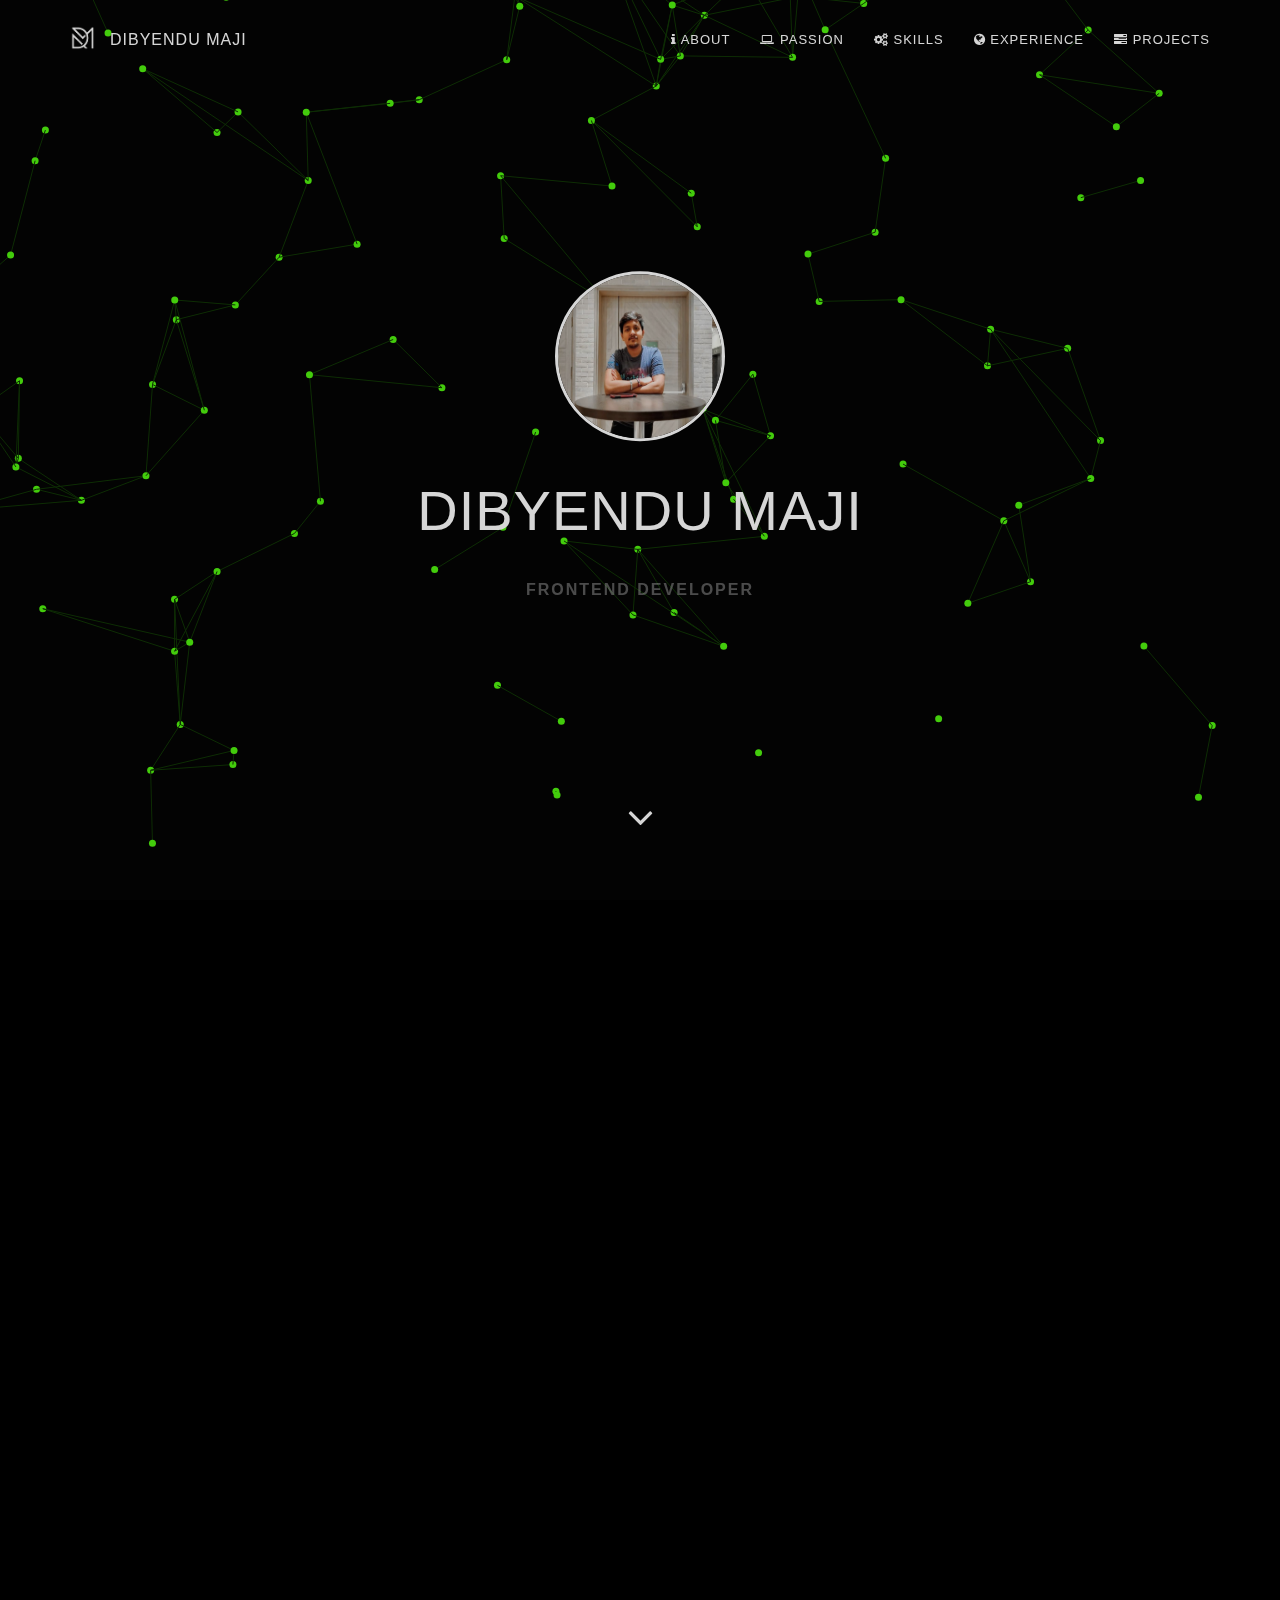
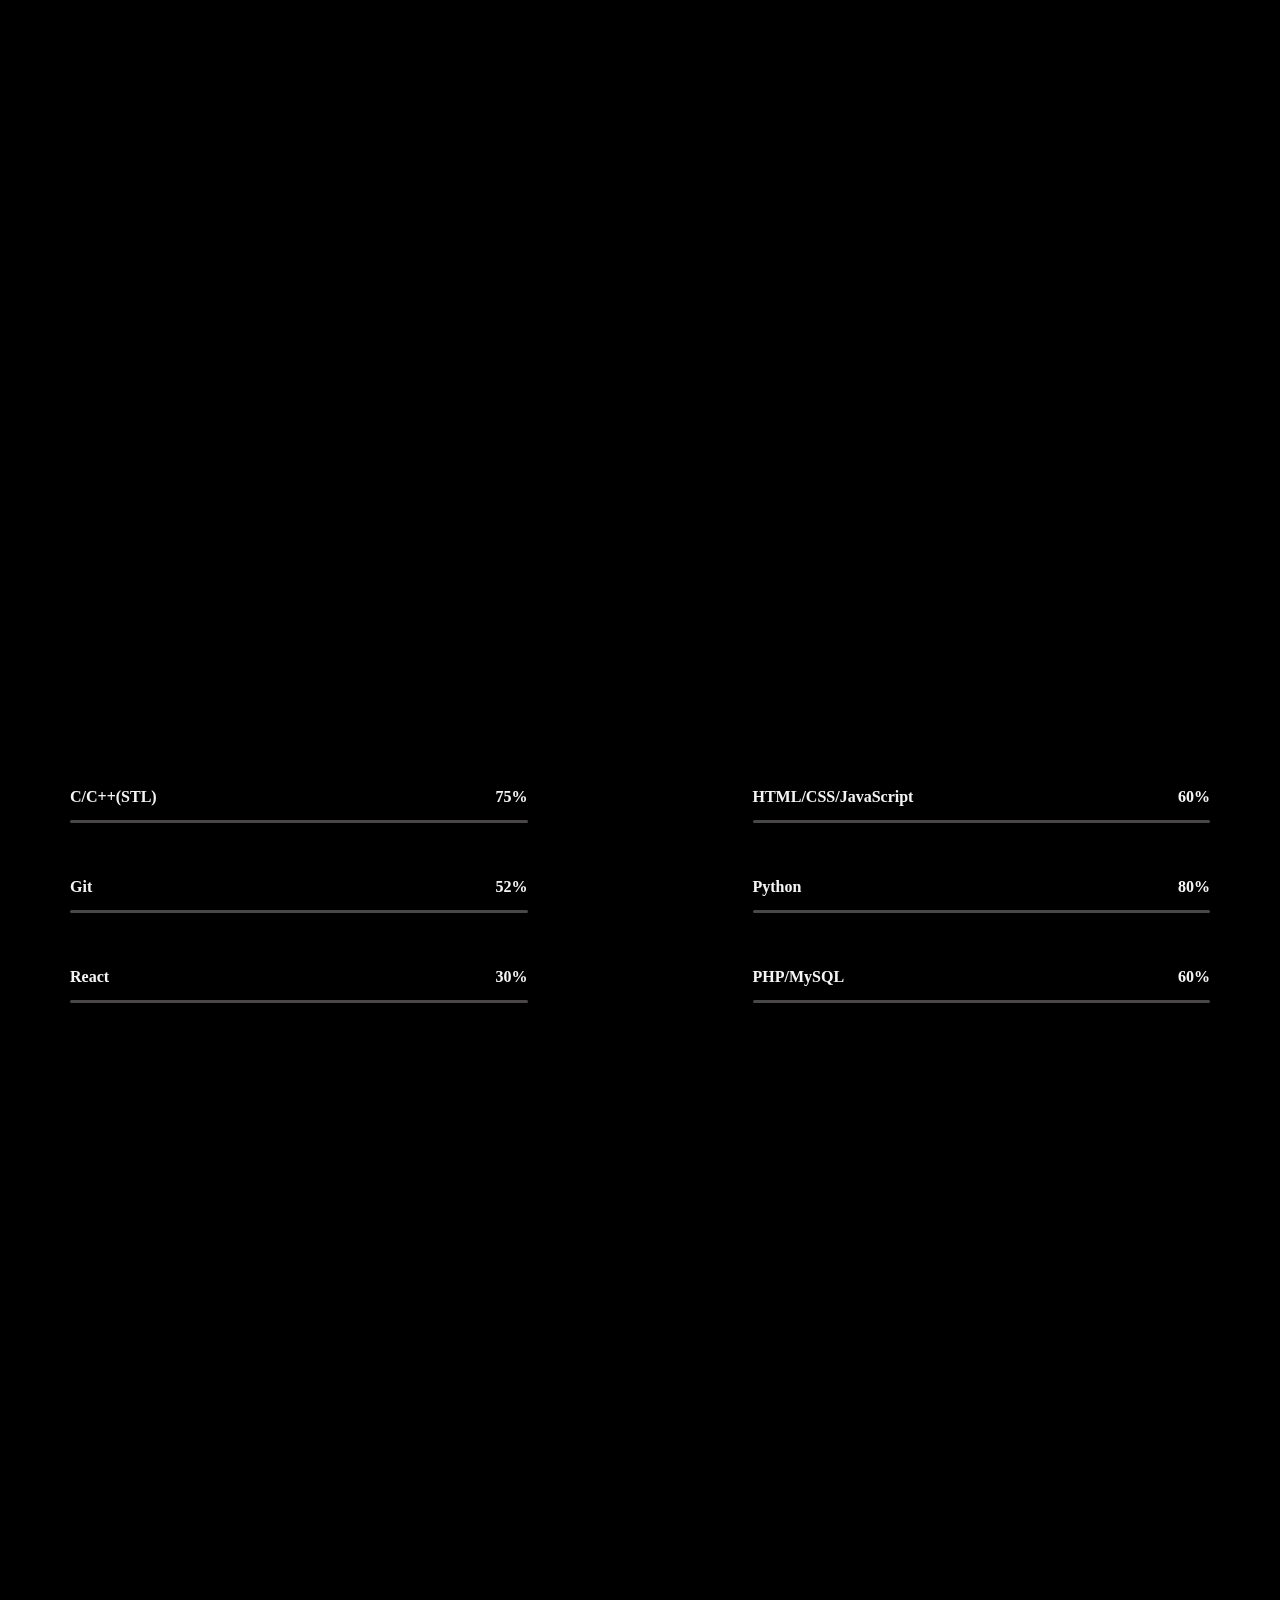
==== index.html @ 91e7cf4b "Update index.html" ====
<!DOCTYPE html>
<html lang="en">
<head>
	<title>Dibyendu MAji | Portfolio</title>
	<!-- Required meta tags -->
    <meta charset="utf-8">
    <meta name="viewport" content="width=device-width, initial-scale=1, shrink-to-fit=no">
    <meta http-equiv="X-UA-Compatible" content="IE=edge">
    <link rel="icon" href="assets/img/logo1.png" type="image/x-icon">

    <meta name="author" content="Dibyendu Maji" />
    <meta name="description" content="Dibyendu Maji-JGEC ECE Final year, India.">
	<meta name="keywords"
		content="Dibyendu Maji,dibyendu,dibyendu415,maji,Dibyendu,Maji,dibyendumaji,dibyendu_maji,jgec,ece,jalpaiguri,asansol,writer,programmer,github,open source,engineer,engineering">
	<meta property="og:description" content="Web developer, UX Enthusiast, and everything in between." />
    <meta property="og:image:type" content="image/png" />
    <meta property="og:title" content="Dibyendu Maji's Personal Website" />
    <meta property="og:type" content="website" />


   <!-- css plugin -->
    <link rel="stylesheet" type="text/css" href="assets/css/bootstrap.min.css">
    <!-- <link rel="stylesheet" type="text/css" href="assets/css/animate.css"> -->
    <!-- <link rel="stylesheet" type="text/css" href="assets/css/normalize.css"> -->
    <link rel="stylesheet" href="assets/css/font-awesome.min.css">
    <link rel="stylesheet" href="assets/css/aos.css">

    <!-- <link rel="stylesheet" type="text/css" href='https://fonts.googleapis.com/css?family=Roboto+Slab:400,700,300,100'> -->

	<!-- google fonts -->
	<!-- <link href="https://fonts.googleapis.com/css?family=Hind:600|Lato:300,400|Ubuntu" rel="stylesheet"> -->

	<!-- main stylesheet -->
	<link rel="stylesheet" type="text/css" href="assets/css/style.css">


</head>
<body id="page-top">

    <!-- // PRELOADER BEGIN -->
	<div id="preloader">
		<div id="status">
			<div class="loader-revolve center">
				<span></span>
			</div>
		</div>
	</div>
	<!-- // PRELOADER END -->

    <div id="content">

        <!-- Navigation -->
        <nav class="navbar navbar-custom navbar-fixed-top" role="navigation">
            <div class="container">
                <div class="navbar-header page-scroll">

                    <button type="button" class="navbar-toggle" data-toggle="collapse" data-target=".navbar-main-collapse">
                        <i class="fa fa-2x fa-bars"></i>
                    </button>

                    <a class="navbar-brand page-scroll" href="https://dibyendu415.github.io/">
                        <img src="assets/img/logo2.png" />Dibyendu Maji
                    </a>

                </div>
                <div class="collapse navbar-collapse navbar-main-collapse">
                    <ul class="nav navbar-nav navbar-right">
                        <li class="hidden">
                            <a class="page-scroll" href="#page-top"></a>
                        </li>
                        <li><a class="page-scroll" href="#about"><span class="fa fa-info"></span>  About</a></li>
                        <li><a class="page-scroll" href="#services"><span class="fa fa-laptop"></span>  Passion</a></li>
                        <li><a class="page-scroll" href="#skills"><span class="fa fa-cogs"></span>  Skills</a></li>
                        <li><a class="page-scroll" href="#work"><span class="fa fa-globe"></span>  Experience</a></li>
                        <li><a class="page-scroll" href="#portfolio"><span class="fa fa-tasks"></span>  Projects</a></li>
                        <!-- <li><a class="page-scroll" href="#contact"><span class="fa fa-phone"></span>  Contact</a></li> -->
                    </ul>
                </div>
            </div>
        </nav>

        <!-- Section: Introduction -->
        <section id="intro" class="intro text-center">
            <div class="overlay">
                <div class="container">
				<div class="row">
					<div class="home-text">
						<div class="profile-pic" data-aos="fade-zoom-in" data-aos-easing="ease-in-back" data-aos-delay="300"
						 data-aos-offset="0">
							<img src="assets/img/me.jpg" />
						</div>

						<div data-aos="fade-zoom-in" data-aos-easing="ease-in-back" data-aos-delay="300" data-aos-offset="0">
							<h1>Dibyendu Maji</h1>
							<h3 id="text-rotator">
								<div>Frontend Developer</div>
								<div>Backend Developer</div>
								<div>Programmer</div>
								<div>Writer</div>
							</h3>
						</div>
					</div>
					<a class="page-scroll" href="#about"><i class="fa fa-angle-down arrow"></i></a>
				</div>
			</div>
        </section>
        <!-- introduction ends here -->

        <section id="about">
        	<div class="container">
        		<div class="row">
        			<div class="description col-md-6 col-sm-4 col-xs-12" data-aos="fade-right">
        				<h2>A LITTLE BIT ABOUT ME</h2>
        				<p> Hey! My name is Dibyendu and I'm a Full Stack web developer with a passion for front end development, design and back end development. I'm currently a final year student at
        					<a href="https://www.jgec.ac.in/" target="_blank"><strong>Jalpaiguri Government Engineering College, West Bengal</strong></a> pursuing a degree in <strong>Electronics and Communication</strong>. I am an enthusiastic learner and believe in working hard and enjoying life too.
        					<br>
        					<br> I also love photography, a hobby I'm taking along since the good old film cameras. Oh, and rice with milk; I have a passion for rice with milk!
        				</p>

        				<ul class="social-icons" data-aos="fade-zoom-in" data-aos-delay="1000">
        					<li><a href="https://www.facebook.com/dibyendu.maji.336" target="_blank"><i class="fa fa-facebook"></i></a></li>
        					<li><a href="https://www.instagram.com/dibyendu415/" target="_blank"><i class="fa fa-instagram"></i></a></li>
        					<li><a href="https://github.com/dibyendu415" target="_blank"><i class="fa fa-github"></i></a></li>
        					<li><a href="https://www.linkedin.com/in/dibyendu-maji-3134b4149/" target="_blank"><i class="fa fa-linkedin"></i></a></li>
        					<li><a href="mailto:dibyendumaji415@gmail.com" target="_blank"><i class="fa fa-envelope"></i></a></li>
        				</ul>

        				<p data-aos="fade-up" data-aos-delay="1500">

        					<a href="https://drive.google.com/file/d/1eesx2EF-HG-QJompXvPW_jAypEzFwBfI/view?usp=sharing" target="_blank" class="btn btn-dark with-arrow smoth-scroll"> My Resume

        						<i class="fa fa-eye"></i>
        					</a>

        					<a href="https://www.linkedin.com/in/dibyendu-maji-3134b4149/" target="_blank" class="btn btn-dark with-arrow smoth-scroll"> LinkedIn
        						<!-- <i class="fa fa-download"></i> -->
        						<i class="fa fa-linkedin"></i>
        					</a>
        					<a href="https://github.com/dibyendu415" target="_blank" class="btn btn-dark with-arrow smoth-scroll"> GitHub
        						<!-- <i class="fa fa-download"></i> -->
        						<i class="fa fa-github"></i>
        					</a>
        					<br>
        					<a href="https://codeforces.com/profile/dibyendu415" target="_blank" class="btn btn-dark with-arrow smoth-scroll"> Codeforces
        						<!-- <i class="fa fa-download"></i> -->
        						<i class="fa fa-check"></i>
        					</a>
        					<a href="https://www.codechef.com/users/dibyendu415" target="_blank" class="btn btn-dark with-arrow smoth-scroll"> CodeChef
        						<!-- <i class="fa fa-download"></i> -->
        						<i class="fa fa-check"></i>
        					</a>

        					<a href="https://www.hackerrank.com/dibyendumaji415" target="_blank" class="btn btn-dark with-arrow smoth-scroll"> HackerRank

        						<i class="fa fa-check"></i>
        					</a>
        				</p>

        			</div>

        			<div class="facts col-md-5 col-sm-5 col-xs-12" data-aos="fade-left" data-aos-delay="500">
        				<div class="row">

        					<div class="col-md-6 col-sm-6 col-xs-6">
        						<div class="count-item">
        							<div class="numscroller" data-slno='1' data-min='0' data-max='25000' data-delay='50' data-increment="50">25000</div>
        							<div class="count-name-intro">Lines of Code</div>
        						</div>
        					</div>

        					<div class="col-md-6 col-sm-6 col-xs-6">
        						<div class="count-item">
        							<div class="numscroller" data-slno='1' data-min='0' data-max='50' data-delay='10' data-increment="2">50</div>
        							<div class="count-name-intro">Cups of coffee</div>
        						</div>
        					</div>

        					<div class="col-md-6 col-sm-6 col-xs-6">
        						<div class="count-item">
        							<div class="numscroller" data-slno='1' data-min='0' data-max='7' data-delay='5' data-increment="1">7</div>
        							<div class="count-name-intro">Hackathons</div>
        						</div>
        					</div>

        					<div class="col-md-6 col-sm-6 col-xs-6">
        						<div class="count-item">
        							<div class="numscroller" data-slno='1' data-min='0' data-max='800' data-delay='50' data-increment="10">800</div>
        							<div class="count-name-intro">Quotes</div>
        						</div>
        					</div>

        					<div class="col-md-6 col-sm-6 col-xs-6">
        						<div class="count-item">
        							<div class="numscroller" data-slno='1' data-min='0' data-max='40' data-delay='20' data-increment="5">40</div>
        							<div class="count-name-intro">Repositories</div>
        						</div>
        					</div>

        					<div class="col-md-6 col-sm-6 col-xs-6">
        						<div class="count-item">
        							<div class="numscroller" data-slno='1' data-min='0' data-max='100' data-delay='1' data-increment="1">100</div>
        							<div class="count-name-intro">Sense of Humour</div>
        						</div>
        					</div>

        				</div>
        			</div>
        		</div>
        	</div>
        </section>
		<!-- // ABOUT END -->


		<!-- Section: Services (Passions) -->
        <section id="services" class="text-center">
            <div class="container">
                <div class="row">
                    <div class="col-md-12" data-aos="fade-zoom-in">
                        <h2><strong><em> What I Do </em></strong></h2>
                        <div class="spacer-10"></div>
                        <div class="col-md-4" data-aos="fade-right" data-aos-delay="500">
                            <div class="icon"><i class="fa fa-laptop"></i></div>
                            <h3>Competetive Coding</h3>
                            <p>Programming enthusiast and active participant in online coding contest and Hackathons on various platforms like Codechef, HackerEarth, Codeforces.I really enjoy solving problems as well as making things pretty and easy to use.
                            </p>
                        </div>
                        <div class="col-md-4" data-aos="fade-zoom-in" data-aos-delay="1000">
                            <div class="icon"><i class="fa fa-code"></i></div>
                            <h3>Development</h3>
                            <p>With a strong foundation in computer science, I'm passionate about web design and development, and interested in web development. I hope to write clean, readable code that can be used by others and leveraged to create beautiful software.</p>
                        </div>
                        <div class="col-md-4" data-aos="fade-left" data-aos-delay="500">
                            <div class="icon"><i class="fa fa-book"></i></div>
                            <h3>Study</h3>
                            <p> I am currently pursuing my 
						<em>B.Tech in Electronics and Communication</em> as a Senior Student in <strong>Jalpaiguri Government Enginnering College</strong>.
						 My primary interests these days lie in exploring and learning new technical stuffs.</p>
                        </div>
                    </div>
                </div>
            </div>
        </section>


        <!-- // SKILLS BEGIN -->
		<section id="skills">
			<div class="container">
				<div class="row">
					<div class="col-md-12 text-center" data-aos="fade-up">
						<h2>Skills</h2>
						<p>I've been doing web development for about 1.5 year now, and I'm always eager to learn more in this fast paced industry.</p>
					</div>

					<div class="col-md-5 col-sm-6 col-xs-12">
						<div class="progress-box">
							<p>C/C++(STL)
								<span class="color-heading pull-right">75%</span>
							</p>
							<div class="progress">
								<div class="progress-bar bg-color-base" role="progressbar" data-width="75"></div>
							</div>
						</div>
					</div>

					<div class="col-md-5 col-sm-6 col-xs-12 skills-right">
						<div class="progress-box">
							<p>HTML/CSS/JavaScript
								<span class="color-heading pull-right">60%</span>
							</p>
							<div class="progress">
								<div class="progress-bar bg-color-base" role="progressbar" data-width="60"></div>
							</div>
						</div>
					</div>

					<div class="col-md-5 col-sm-6 col-xs-12">
						<div class="progress-box">
							<p>Git
								<span class="color-heading pull-right">52%</span>
							</p>
							<div class="progress">
								<div class="progress-bar bg-color-base" role="progressbar" data-width="52"></div>
							</div>
						</div>
					</div>

					<div class="col-md-5 col-sm-6 col-xs-12 skills-right">
						<div class="progress-box">
							<p>Python
								<span class="color-heading pull-right">80%</span>
							</p>
							<div class="progress">
								<div class="progress-bar bg-color-base" role="progressbar" data-width="80"></div>
							</div>
						</div>
					</div>

					<div class="col-md-5 col-sm-6 col-xs-12">
						<div class="progress-box">
							<p>React
								<span class="color-heading pull-right">30%</span>
							</p>
							<div class="progress">
								<div class="progress-bar bg-color-base" role="progressbar" data-width="30"></div>
							</div>
						</div>
					</div>

					<div class="col-md-5 col-sm-6 col-xs-12 skills-right">
						<div class="progress-box">
							<p>PHP/MySQL
								<span class="color-heading pull-right">60%</span>
							</p>
							<div class="progress">
								<div class="progress-bar bg-color-base" role="progressbar" data-width="60"></div>
							</div>
						</div>
					</div>
					 

				</div>
			</div>
		</section>
		<!-- // SKILLS END -->

		<!-- Section: Resume -->
        <section id="resume">
            <div class="text-center">
                <div class="overlay">
                    <div class="container">
                        <div class="row">
                            <div class="col-md-12" data-aos="fade-right">
                                <h2><em> Check out my résumé!</em></h2>
                                <div id="resume-button" data-aos="fade-left" data-aos-delay="1000">
                                    <a class="resume-btn" href="https://github.com/dibyendu415/dibyendu415/raw/master/Dibyendu_Maji_Resume%202.pdf" target="_blank">Grab A Copy</a>
                                </div>
                            </div>
                        </div>
                        <!-- row -->
                    </div>
                    <!-- container -->
                </div>
            </div>
        </section>
        <!-- /Section: Resume -->


        <!--Section : Experience-->  
        <section id="work">
        	<div class="container">

        		<div class="col-lg-12 text-center" data-aos="fade-up">
        			<h2 class="section-heading"><strong><em> MY EXPERIENCE</em></strong>
        			</h2>
        		</div>

        		<div class="timeline" data-aos="fade-zoom-in" data-aos-delay="500">
        			<ul>
        				<li>
        					<div class="content" data-aos="fade-right" data-aos-delay="1000">
        						<h3>Patron Accounting LLP/ <i> - WEB Developer and UI/UX Intern</i></h3>
        						<h5><em>MAY 2020-JUNE 2020</em></h5>
        						<p>My Work is:<br>
        							● Design the UI for the website<br>
        							● Develop the whole Backend from scratch<br>
        							● Maintaining and developing the previous Website<br> 
        						</p>
        					</div>
        					<div class="time" data-aos="fade-left" data-aos-delay="1000">
        						<h4>MAY 2020</h4>
        					</div>
        				</li>

        				<li>
        					<div class="content" data-aos="fade-left" data-aos-delay="1200">
        						<h3>PVR metals and Minerals/ <i>- Web Developer Intern</i></h3>
        						<h5><em>APRIL 2020-MAY 2020</em></h5>
        						<p> In this internship I worked with the team and developed the website from scratch</p>
        					</div>
        					<div class="time" data-aos="fade-right" data-aos-delay="1200">
        						<h4>APRIL 2020</h4>
        					</div>
        				</li>

        				<li>
        					<div class="content" data-aos="fade-right" data-aos-delay="1400">
        						<h3>Space and Aeronautics Activity Center/ <i>- Web Developer</i></h3>
        						<h5><em>JANUARY 2020-MARCH 2020</em></h5>
        						<p>Worked on the frontend, redesigned the UI. Used HTML, CSS, Bootstrap and JavaScript for most of the work.<br> 
        						</p>
        					</div>
        					<div class="time" data-aos="fade-left" data-aos-delay="1400">
        						<h4>January 2020</h4>
        					</div>
        				</li>

        				<!-- <li>
        					<div class="content">
        						<h3>BYMOND/ <i>- Frontend Developer</i></h3>
        						<h5><em>October 2019-November 2019</em></h5>
        						<p> developed a website from scratch</p>
        					</div>
        					<div class="time">
        						<h4>October 2019</h4>
        					</div>
        				</li> -->

        				<div style="clear:both;"></div>
        			</ul>
        		</div>
        	</div>
        </section>
         <!--/Section : Experience-->

         <!-- // PORTFOLIO BEGIN ------------------------------------------>
         <section id="portfolio">
         	<div class="container">
         		<div class="row">
         			<div data-aos="fade-up">

         				<div class="col-md-12 text-center" data-aos="fade-up">
         					<h2>Selected Projects
         					</h2>
         				</div>

         				<div class="col-md-12 col-sm-12" data-aos="fade-up" data-aos-delay="1000">

         					<div class="filter-btn col-md-12 text-center">
         						<div class="filter active" data-filter="all">All</div>
         						<div class="filter" data-filter=".website">WEB</div>
         						<div class="filter" data-filter=".photography">PHP</div>
         						<div class="filter" data-filter=".design">React</div>
         						<div class="filter lst-cld" data-filter=".django">Django</div>
         					</div>

         					<div id="port-image" class="container">
         						<div class="row">

         							<div class="website grid mix col-md-4 col-sm-6 col-xs-12">
         								<a href="https://jgec-winter-of-code.github.io/" target="_blank">
         									<figure class="port-desc">
         										<img src="assets/img/portfolio/jwoc.PNG" class="img-responsive" alt="JWoC">
         										<figcaption>
         											<h4>JWoC</h4>
         										</figcaption>
         									</figure>
         								</a>
         							</div>

         							<div class="django grid mix col-md-4 col-sm-6 col-xs-12">
         								<a href="https://github.com/dibyendu415/Nursery-Store-Django" target="_blank">
         									<figure class="port-desc">
         										<img src="assets/img/portfolio/nursery.png" class="img-responsive" alt="Nursery">
         										<figcaption>
         											<h4>Nursery Ecommerce Store</h4>
         										</figcaption>
         									</figure>
         								</a>
         							</div>

         							<div class="design grid mix col-md-4 col-sm-6 col-xs-12">
         								<a href="https://dibyendu415.github.io/NoteApp" target="_blank" >
         									<figure class="port-desc">
         										<img src="assets/img/portfolio/note.jpg" class="img-responsive" alt="Work 2">
         										<figcaption>
         											<!-- <h4>Project Two</h4> -->
         											<h4>NOTE APP</h4>
         										</figcaption>
         									</figure>
         								</a>
         							</div>

         							<div class="photography grid mix col-md-4 col-sm-6 col-xs-12">
         								<a href="https://github.com/dibyendu415/iBlogs/tree/master/Blogs" target="_blank" >
         									<figure class="port-desc">
         										<img src="assets/img/portfolio/BLOG.png" class="img-responsive" alt="Work 2">
         										<figcaption>
         											<!-- <h4>Project Three</h4> -->
         											<h4>Blog Website</h4>
         										</figcaption>
         									</figure>
         								</a>
         							</div>

         							<div class="photography grid mix col-md-4 col-sm-6 col-xs-12">
         								<a href="https://github.com/dibyendu415/Forum-PHP" target="_blank" >
         									<figure class="port-desc">
         										<img src="assets/img/portfolio/Forum.png" class="img-responsive" alt="Work 2">
         										<figcaption>
         											<!-- <h4>Project Four</h4> -->
         											<h4>Forum Website</h4>
         										</figcaption>
         									</figure>
         								</a>
         							</div>

         							<div class="website grid mix col-md-4 col-sm-6 col-xs-12">
         								<a href="http://saacjgec.com/" target="_blank">
         									<figure class="port-desc">
         										<img src="assets/img/portfolio/saac.PNG" class="img-responsive" alt="SAAC">
         										<figcaption>
         											<h4>SAAC</h4>
         										</figcaption>
         									</figure>
         								</a>
         							</div>

         							<div class="design grid mix col-md-4 col-sm-6 col-xs-12">
         								<a href="https://dibyendu415.github.io/Todo-App-React/" target="_blank" >
         									<figure class="port-desc">
         										<img src="assets/img/portfolio/todo.jpg" class="img-responsive" alt="Work 2">
         										<figcaption>
         											<!-- <h4>Project Four</h4> -->
         											<h4>TODO App</h4>
         										</figcaption>
         									</figure>
         								</a>
         							</div> 


         						</div>
         					</div>

         				</div>

         			</div>
         		</div>
         	</div>
         </section>

         <!-- // PORTFOLIO END -->

	</div> 


    <!-- // FOOTER BEGIN -->
    <footer id="footer">
    	<div class="container">
    		<div class="col-md-12 text-center" data-aos="fade-up">

    			<h3> WANT MORE OF ME?</h3>
    			<ul class="social-icons-footer" data-aos="fade-down" data-aos-delay="500">
    				<li><a href="https://www.facebook.com/dibyendu.maji.336" target="_blank"><i class="fa fa-facebook"></i></a></li>

    				<li><a href="https://www.instagram.com/dibyendu415/" target="_blank"><i class="fa fa-instagram"></i></a></li>
    				<li><a href="https://github.com/dibyendu415" target="_blank"><i class="fa fa-github"></i></a></li>
    				<li><a href="https://www.linkedin.com/in/dibyendu-maji-3134b4149/" target="_blank"><i class="fa fa-linkedin"></i></a></li>
    				<li><a href="mailto:dibyendumaji415@gmail.com" target="_blank"><i class="fa fa-envelope"></i></a></li>
    			</ul>
    			<div class="page-scroll">
    				<a id="to-top" class="page-scroll" href="#page-top">
    					<img id="rocket" src="img/rocket12.png" />
    				</a>
    				<p id="to-top-copy">Beam me up, Scotty!</p>
    			</div>
    			<p>   ❤ by Dibyendu © 2020</p>
    		</div>
    	</div>
    </footer>
	<!-- // FOOTER END -->

<script src="assets/js/jquery.js"></script>
<script src="assets/js/bootstrap.min.js"></script>
<!-- jQuery -->


<script src="assets/js/text-rotate.js"></script>
<script src="assets/js/numscroller.js"></script>
<script src="assets/js/jquery.appear.js"></script>
<script src="assets/js/progress-bar.min.js"></script>
<script src="assets/js/jquery.mixitup.js"></script>
<script src="assets/js/aos.js"></script>
<script src="assets/js/daisy.js"></script>


<script src="assets/js/jquery.easing.1.3.js"></script>
<!-- <script src="assets/js/jquery.scrollTo.min.js"></script> -->
<!-- main js -->
<script src="assets/js/main.js"></script>
<script src="assets/js/custom.js"></script>
<!-- <script src="assets/js/modernizr.js"></script> -->
<script type="text/javascript">
	// As A JavaScript Plugin
        document.addEventListener('DOMContentLoaded', function () {
          daisyjs(document.getElementById('intro'), {
            // options here
            dotColor:'#4ef30c',
            lineColor:'#0d3300'
          });
        }, false);
</script>

</body>
</html>
---- assets/css/style.css ----
* {
    -webkit-box-sizing: border-box;
    -moz-box-sizing: border-box;
    box-sizing: border-box;

}

html {
    width: 100%;
    height: 100%;
    margin: 0px auto;
    padding: 0
}
body {
    width: 100%;
    height: 100%;
    color: #fff;
    background-color: #000;
    margin: 0px auto;
    position: relative;
    font-smoothing: antialiased;
    -moz-font-smoothing: antialiased;
    -webkit-font-smoothing: antialiased;
    -webkit-font-smoothing: subpixel-antialiased;
    font-weight: normal;
}
section{
    background-color: #000;
}
h1,
h2 {
    font-family: 'Hind', sans-serif;
    margin: 0;
    padding: 0;
    font-family: 'Lato', sans-serif;
    /*line-height: 26px;*/
}

h3,
h4,
h5,
h6,
p,
a {
    font-family: 'Lato', sans-serif;
    margin: 0;
    padding: 0;
}

h2 {
    font-size: 2.7em;
    margin-bottom: 20px;
    color: #faf9f9;
}

h4 {
    font-weight: 600;
    margin-bottom: 15px;
    /*color: #131313;*/
}

p {
    color: #f4f4f5;
    font-size: 16px;
}

.btn {
    padding: 8px 25px;
    text-transform: capitalize;
    -webkit-border-radius: 5px;
    -moz-border-radius: 5px;
    -ms-border-radius: 5px;
    border-radius: 5px;
    margin-right: 4px;
    margin-bottom: 4px;
    -webkit-transition: 0.5s;
    -o-transition: 0.5s;
    transition: 0.5s;
    font-size: 16px;
}

.btn:hover,
.btn:active,
.btn:focus {
    box-shadow: none !important;
    outline: none !important;
}

.btn-lg {
    padding: 20px 50px;
    font-size: 18px;
}

.btn-light {
    background: #48b14d;
    color: #fff;
    border: none;
}

.btn-light:hover,
.btn-light:focus,
.btn-light:active {
    background: #616161 !important;
    color: #fff;
    visibility: visible;
    opacity: 1;
}

.btn-dark {
    background: #2d3436;
    color: #fff;
    border: none;
    /*border-radius: 50%;*/
}

.btn-dark:hover,
.btn-dark:focus,
.btn-dark:active {
    background: #27ae60 !important;
    visibility: visible;
    color: #fff;
}

/*kuljeet*/
h1,
h2,
h3,
h4,
h5,
h6 {
    text-transform: uppercase;
    margin: 0 0 30px;
    font-family: "Lato", sans-serif;
    font-weight: 300;
    letter-spacing: 1px;
}

@media screen and (max-width: 500px) {
    h1,
    h2,
    h3,
    h4,
    h5,
    h6 {
        font-weight: 400;
    }
}

h3 {
    font-size: 16px;
    font-weight: 700;
}

p {
    margin: 0 0 25px;
    font-size: 16px;
    line-height: 1.7;
    font-family: 'Roboto Slab', serif;
    font-weight: 300;
}

a {
    color: #4ef30c;
    -webkit-transition: all .2s ease-in-out;
    -moz-transition: all .2s ease-in-out;
    transition: all .2s ease-in-out;
}

a:hover,
a:focus,
a:active,
a.active {
    color: #1cd125;
    text-decoration: none;
}



/* 03. PRELOADER
=================================================*/

#preloader {
    position: fixed;
    background: #131313;
    top: 0;
    left: 0;
    right: 0;
    bottom: 0;
    -webkit-background-size: cover;
    -moz-background-size: cover;
    -o-background-size: cover;
    background-size: cover;
    height: 100%;
    z-index: 10000;
}

#status {
    position: absolute;
    left: 0;
    top: 0;
    right: 0;
    bottom: 0;
    display: flex;
    justify-content: center;
    align-items: center;
    transition: opacity .5s ease-in-out;
}

.loader-revolve {
    height: 32px;
    width: 32px;
}

.loader-revolve::after {
    position: absolute;
    display: block;
    background: #fff;
    content: "";
    top: 0;
    left: 0;
    bottom: 0;
    right: 0;
    margin: auto;
    width: 12px;
    height: 12px;
    top: 0;
    left: 0;
    bottom: 0;
    right: 0;
    margin: auto;
    border-radius: 50%;
    -webkit-animation: loader-revolve-1 2s cubic-bezier(0.770, 0.000, 0.175, 1.000) infinite;
    animation: loader-revolve-1 2s cubic-bezier(0.770, 0.000, 0.175, 1.000) infinite;
}

@-webkit-keyframes loader-revolve-1 {
    0% {
        -webkit-transform: scale(0);
        opacity: 0;
    }

    50% {
        -webkit-transform: scale(1);
        opacity: 1;
    }

    100% {
        -webkit-transform: scale(0);
        opacity: 0;
    }
}

@keyframes loader-revolve-1 {
    0% {
        transform: scale(0);
        opacity: 0;
    }

    50% {
        transform: scale(1);
        opacity: 1;
    }

    100% {
        transform: scale(0);
        opacity: 0;
    }
}

.loader-revolve span {
    display: block;
    position: absolute;
    top: 0;
    left: 0;
    bottom: 0;
    right: 0;
    margin: auto;
    height: 32px;
    width: 32px;
    -webkit-animation: loader-revolve-2 2s cubic-bezier(0.770, 0.000, 0.175, 1.000) infinite;
    animation: loader-revolve-2 2s cubic-bezier(0.770, 0.000, 0.175, 1.000) infinite;
}

@-webkit-keyframes loader-revolve-2 {
    0% {
        -webkit-transform: rotate(0deg);
    }

    50% {
        -webkit-transform: rotate(180deg);
    }

    100% {
        -webkit-transform: rotate(360deg);
    }
}

@keyframes loader-revolve-2 {
    0% {
        transform: rotate(0deg);
    }

    50% {
        transform: rotate(180deg);
    }

    100% {
        transform: rotate(360deg);
    }
}

.loader-revolve span::before,
.loader-revolve span::after {
    content: "";
    display: block;
    position: absolute;
    top: 0;
    left: 0;
    bottom: 0;
    right: 0;
    margin: auto;
    height: 12px;
    width: 12px;
    background: #fff;
    border-radius: 50%;
    -webkit-animation: loader-revolve-3 2s cubic-bezier(0.770, 0.000, 0.175, 1.000) infinite;
    animation: loader-revolve-3 2s cubic-bezier(0.770, 0.000, 0.175, 1.000) infinite;
}

@-webkit-keyframes loader-revolve-3 {
    0% {
        -webkit-transform: translate3d(0, 0, 0) scale(1);
    }

    50% {
        -webkit-transform: translate3d(-16px, 0, 0) scale(.5);
    }

    100% {
        -webkit-transform: translate3d(0, 0, 0) scale(1);
    }
}

@keyframes loader-revolve-3 {
    0% {
        transform: translate3d(0, 0, 0) scale(1);
    }

    50% {
        transform: translate3d(-16px, 0, 0) scale(.5);
    }

    100% {
        transform: translate3d(0, 0, 0) scale(1);
    }
}

.loader-revolve span::after {
    -webkit-animation: loader-revolve-4 2s cubic-bezier(0.770, 0.000, 0.175, 1.000) infinite;
    animation: loader-revolve-4 2s cubic-bezier(0.770, 0.000, 0.175, 1.000) infinite;
}

@-webkit-keyframes loader-revolve-4 {
    0% {
        -webkit-transform: translate3d(0, 0, 0) scale(1);
    }

    50% {
        -webkit-transform: translate3d(16px, 0, 0) scale(.5);
    }

    100% {
        -webkit-transform: translate3d(0, 0, 0) scale(1);
    }
}

@keyframes loader-revolve-4 {
    0% {
        transform: translate3d(0, 0, 0) scale(1);
    }

    50% {
        transform: translate3d(16px, 0, 0) scale(.5);
    }

    100% {
        transform: translate3d(0, 0, 0) scale(1);
    }
}



/* ======= NAV BAR ======= */

.light {
    font-weight: 300;
}

.nav > li {
    font-size: 13px;
}

.navbar {
    margin-bottom: 0;
    z-index: 999;
}

.navbar-custom {
    margin-bottom: 0;
    border-color: transparent;
    background-color: #000;
    font-family: "Lato", sans-serif;
    text-transform: uppercase;
}

.navbar-custom .navbar-brand {
    font-weight: 500;
}

.navbar-custom .navbar-brand:focus {
    outline: 0;
}

.navbar-custom .navbar-brand:hover {
    opacity: 0.8;
}

.navbar-custom .navbar-brand .navbar-toggle {
    padding: 4px 6px;
    font-size: 16px;
    color: #fff;
}

.navbar-custom .navbar-brand .navbar-toggle:focus,
.navbar-custom .navbar-brand .navbar-toggle:active {
    outline: 0;
}


/*Navbar Logo Image*/

.navbar-custom a img {
    width: 25px;
    display: inline;
    margin-top: -5px;
    margin-right: 15px;
}

.navbar-custom a {
    color: #FFF;
    font-weight: 400;
}

.navbar-custom a:hover {
    color: #ccc;
}

.navbar-custom .nav li a {
    -webkit-transition: background .2s ease-in-out;
    -moz-transition: background .2s ease-in-out;
    transition: background .2s ease-in-out;
    font-weight: 400;
    text-align: center;
    letter-spacing: 1px;
}

.navbar-custom .nav li a:hover {
    outline: 0;
    color: #ccc;
    background-color: transparent;
}

.navbar-custom .nav li a:focus,
.navbar-custom .nav li a:active {
    outline: 0;
    background-color: transparent;
}

.navbar-custom .nav li.active {
    outline: 0;
}

.navbar-custom .nav li.active a {
    background-color: rgba(255, 255, 255, .3);
}

.navbar-custom .nav li.active a:hover {
    color: #fff;
}


/* MIN-WIDTH: "If [device width] is GREATER than or equal to [992px], then do {...}"*/


/* MAX-WIDTH: "If [device width] is LESS than or equal to [992px], then do {...}"*/

@media only screen and (min-width: 768px) {
    .container {
        /*width: 95%;*/
    }
}

@media only screen and (max-width: 818px) {
    .nav > li > a {
        padding: 15px 10px;
    }
}

@media (min-width: 768px) {
    /*.container {
      width: 900px;
    }*/
    .navbar-custom {
        padding: 15px 0;
        border-bottom: 0;
        letter-spacing: 1px;
        background: 0 0;
        -webkit-transition: background .5s ease-in-out, padding .5s ease-in-out;
        -moz-transition: background .5s ease-in-out, padding .5s ease-in-out;
        transition: background .5s ease-in-out, padding .5s ease-in-out;
    }
    .navbar-custom.top-nav-collapse {
        padding: 0;
        background: #000;
    }
}

.fa-bars {
    color: #fff;
}

.navbar-brand.page-scroll {
    letter-spacing: 1px;
    font-size: 16px;
}

.navbar-shadow {
    -webkit-box-shadow: 0px 1px 1px #444;
    -moz-box-shadow: 0px 1px 1px #444;
    box-shadow: 0px 1px 1px #444;
    -webkit-transition: all ease .7s;
    -moz-transition: all ease .7s;
    transition: all ease .7s;
}

@media screen and (max-width: 480px) {
    .navbar-shadow {
        -webkit-box-shadow: none;
        -moz-box-shadow: none;
        box-shadow: none;
    }
}

/* ======= INTRODUCTION ======= */

#intro {
    /*background: url(../img/particle-background.gif);*/
    background-size: cover;
    background-position: center;
    background-attachment: fixed;
    background-repeat: no-repeat;
    background-color: #000;
    color: #fff !important;
    height: 100vh;
}

#intro .overlay {
    background: -moz-linear-gradient(top, rgba(0, 0, 0, 0.8) 0%, rgba(0, 0, 0, 0.73) 17%, rgba(0, 0, 0, 0.66) 35%, rgba(0, 0, 0, 0.55) 62%, rgba(0, 0, 0, 0.4) 100%);
    /* FF3.6+ */
    background: -webkit-gradient(linear, left top, left bottom, color-stop(0%, rgba(0, 0, 0, 0.8)), color-stop(17%, rgba(0, 0, 0, 0.73)), color-stop(35%, rgba(0, 0, 0, 0.66)), color-stop(62%, rgba(0, 0, 0, 0.55)), color-stop(100%, rgba(0, 0, 0, 0.4)));
    /* Chrome,Safari4+ */
    background: -webkit-linear-gradient(top, rgba(0, 0, 0, 0.8) 0%, rgba(0, 0, 0, 0.73) 17%, rgba(0, 0, 0, 0.66) 35%, rgba(0, 0, 0, 0.55) 62%, rgba(0, 0, 0, 0.4) 100%);
    /* Chrome10+,Safari5.1+ */
    background: -o-linear-gradient(top, rgba(0, 0, 0, 0.8) 0%, rgba(0, 0, 0, 0.73) 17%, rgba(0, 0, 0, 0.66) 35%, rgba(0, 0, 0, 0.55) 62%, rgba(0, 0, 0, 0.4) 100%);
    /* Opera 11.10+ */
    background: -ms-linear-gradient(top, rgba(0, 0, 0, 0.8) 0%, rgba(0, 0, 0, 0.73) 17%, rgba(0, 0, 0, 0.66) 35%, rgba(0, 0, 0, 0.55) 62%, rgba(0, 0, 0, 0.4) 100%);
    /* IE10+ */
    background: linear-gradient(to bottom, rgba(0, 0, 0, 0.8) 0%, rgba(0, 0, 0, 0.73) 17%, rgba(0, 0, 0, 0.66) 35%, rgba(0, 0, 0, 0.55) 62%, rgba(0, 0, 0, 0.4) 100%);
    /* W3C */
    filter: progid: DXImageTransform.Microsoft.gradient(startColorstr='#cc000000', endColorstr='#66000000', GradientType=0);
    /* IE6-9 */
    /*height: 750px;*/
    height: 100vh;
    background-attachment: fixed;
}

.home-text {
    position: absolute;
    text-align: center;
    top: 50%;
    left: 50%;
    transform: translate(-50%, -50%);
    width: 80%;
    z-index: 100;
}

.profile-pic img {
    width: 170px;
    height: 170px;
    border-radius: 50%;
    border: 3px solid #fff;
    margin: 0 auto;
}

.home-text h1 {
    color: #fff;
    font-size: 4em;
    line-height: 80px;
    margin-top: 30px;
}

.home-text h3 {
    color: rgba(255, 255, 255, 0.66);
    letter-spacing: 2px;
}

.arrow {
    color: #fff;
    font-size: 3em;
    white-space: nowrap;
    position: absolute;
    right: 0;
    bottom: 50px;
    left: 0;
    margin: auto;
    width: 40px;
    height: 40px;
    -webkit-transition: all 500ms ease-in-out;
    -moz-transition: all 750ms ease-in-out;
    -ms-transition: all 750ms ease-in-out;
    -o-transition: all 750ms ease-in-out;
    transition: all 750ms ease-in-out;
    z-index: 100;
}

.lift {
    bottom: 64px;
}

.display-table {
    display: table;
    width: 100%;
    height: 100%;
}

.display-table-cell {
    display: table-cell;
    vertical-align: middle;
}

@media only screen and (min-width:300px) and (max-width: 640px) {
.home-text {
        top: 45%;
    }

    .profile-pic img {
        padding: 0;
        margin: 0 auto;
        margin-bottom: 16px;
    }

    .home-text h1 {
        font-size: 2.2em;
        font-weight: 500;
        line-height: 60px;
    }

    .home-text h3 {
        font-size: 1.6em;
    }

    .arrow {
        font-size: 3em;
        bottom: 90px;
        margin: auto;
        width: 40px;
        height: 40px;
    }

    .lift {
        bottom: 104px;
    }
}



/* 06. ABOUT
=================================================*/

#about {
    padding: 90px 0 15px;
    background: #000;
}

#about h2 {
    margin-top: 0;
}

.description {
    max-width: 100%;
    width: 38em;
}

.description p {
    margin-bottom: 20px;
}

.social-icons {
    padding-left: 0px;
}

.social-icons li {
    display: inline-block;
    display: -moz-inline-stack;
    list-style: none;
    margin: 0;
    padding: 0;
}

.social-icons li a {
    color: #faf5f5;
    background: rgba(42, 41, 41, 0);
    display: inline-block;
    display: -moz-inline-stack;
    width: 50px;
    height: 50px;
    box-sizing: border-box;
    -webkit-transition: all ease-in-out 0.3s;
    transition: all ease-in-out 0.3s;
}

.social-icons li a:hover {
    color: #48b14d;
}

.social-icons li a i {
    font-size: 1.3em;
}

.facts {
    float: right;
    margin-top: 30px;
}

.count-item {
    margin-right: 0;
    margin-bottom: 20px;
}

.numscroller {
    color: #fff;
    font-size: 2em;
    font-weight: 600;
    margin-bottom: 15px;
    margin-top: 20px;
    font-family: 'Lato', sans-serif;
}

.count-name-intro {
    color: #f8f4f4;
    font-size: 1.3em;
    font-weight: 600;
    font-family: 'Lato', sans-serif;
}


/* ======= SERVICES ======= */

#services {
    padding-top: 100px;
    padding-bottom: 10px;
    background-color: #000;
}

#services h3 {
    font-weight: 400;
    color: #fff;
}

#services p {
    font-size: 15px;
    margin: 0px auto 40px auto;
    max-width: 80%;
    color: #fff;
    z-index: 9999;
}

#services a {
    font-weight: 500;
}

.icon {
    width: 175px;
    height: 175px;
    line-height: 175px;
    max-width: 100%;
    background: #0a192f;
    -webkit-border-radius: 50%;
    -moz-border-radius: 50%;
    -o-border-radius: 50%;
    border-radius: 50%;
    display:block;
    color: #FFF;
    font-size: 55px;
    text-align: center;
    vertical-align: middle;
    position: relative;
    margin: 0 auto 40px;
}

.icon:hover {
    -ms-transform: rotate(360deg);
    -webkit-transform: rotate(360deg);
    transform: rotate(360deg);
    -webkit-transition: all ease .7s;
    -moz-transition: all ease .7s;
    transition: all ease .7s;
}

@media screen and (max-width: 480px) {
    #services {
        padding: 60px 10px 10px 10px;
    }
    #services h3 {
        margin-bottom: 20px;
    }
    #services p {
        font-size: 14px;
        max-width: 100%;
    }
}



/* 07. SKILLS
=================================================*/

#skills {
    padding: 95px 0 50px;
    background: #000;
}

#skills h2 {
    margin-bottom: 50px;
}

.skills-right {
    float: right;
}

.progress-box {
    margin-bottom: 50px;
}

.progress-box p {
    font-weight: 600;
    margin-bottom: 10px;
}

.progress {
    background-color: rgba(236, 230, 230, 0.31);
    height: 20px;
    border-radius: 4px;
    overflow: hidden;
    -webkit-box-shadow: inset 0 1px 2px rgba(0, 0, 0, .1);
    box-shadow: inset 0 1px 2px rgba(0, 0, 0, .1);
}

.progress-box .progress {
    box-shadow: none;
    height: 3px;
}

.progress-box .progress-bar {
    transition-duration: 2000ms;
    transition-property: all;
    transition-timing-function: cubic-bezier(0.7, 1, 0.7, 1);
}

.bg-color-base {
    background: #48b14d !important;
}

.color-heading {
    color: #f5f5f5 !important;
}

@media only screen and (min-width:300px) and (max-width: 640px) {
/* SKILLS */
    #skills {
        padding: 70px 0 30px;
    }

    .progress-box {
        margin-left: 0;
        margin-right: 0;
        margin-bottom: 50px;
    }
}


/* ======= RESUME ======= */

#resume {
    background: url(../img/laptop-blur.jpg);
    background-size: cover;
    background-position: center;
    background-attachment: fixed;
    background-repeat: no-repeat;
    background-color: #000;
    color: #fff;
}

#resume .overlay {
    background: -moz-linear-gradient(top, rgba(0, 0, 0, 0.8) 0%, rgba(0, 0, 0, 0.73) 17%, rgba(0, 0, 0, 0.66) 35%, rgba(0, 0, 0, 0.55) 62%, rgba(0, 0, 0, 0.4) 100%);
    /* FF3.6+ */
    background: -webkit-gradient(linear, left top, left bottom, color-stop(0%, rgba(0, 0, 0, 0.8)), color-stop(17%, rgba(0, 0, 0, 0.73)), color-stop(35%, rgba(0, 0, 0, 0.66)), color-stop(62%, rgba(0, 0, 0, 0.55)), color-stop(100%, rgba(0, 0, 0, 0.4)));
    /* Chrome,Safari4+ */
    background: -webkit-linear-gradient(top, rgba(0, 0, 0, 0.8) 0%, rgba(0, 0, 0, 0.73) 17%, rgba(0, 0, 0, 0.66) 35%, rgba(0, 0, 0, 0.55) 62%, rgba(0, 0, 0, 0.4) 100%);
    /* Chrome10+,Safari5.1+ */
    background: -o-linear-gradient(top, rgba(0, 0, 0, 0.8) 0%, rgba(0, 0, 0, 0.73) 17%, rgba(0, 0, 0, 0.66) 35%, rgba(0, 0, 0, 0.55) 62%, rgba(0, 0, 0, 0.4) 100%);
    /* Opera 11.10+ */
    background: -ms-linear-gradient(top, rgba(0, 0, 0, 0.8) 0%, rgba(0, 0, 0, 0.73) 17%, rgba(0, 0, 0, 0.66) 35%, rgba(0, 0, 0, 0.55) 62%, rgba(0, 0, 0, 0.4) 100%);
    /* IE10+ */
    background: linear-gradient(to bottom, rgba(0, 0, 0, 0.8) 0%, rgba(0, 0, 0, 0.73) 17%, rgba(0, 0, 0, 0.66) 35%, rgba(0, 0, 0, 0.55) 62%, rgba(0, 0, 0, 0.4) 100%);
    /* W3C */
    filter: progid: DXImageTransform.Microsoft.gradient(startColorstr='#cc000000', endColorstr='#66000000', GradientType=0);
    /* IE6-9 */
    padding: 80px 0;
    background-attachment: fixed;
}

#resume h2 {
    color: #fff;
}

a.resume-btn {
    background: none;
    display: inline-block;
    padding: 10px 20px;
    color: #ddd;
    border: 2px solid #ccc;
    font-family: "Lato", sans-serif;
    font-size: 16px;
    font-weight: 300;
    text-decoration: none;
    letter-spacing: 1px;
    -webkit-transition: all .3s ease-in-out;
    -moz-transition: all .3s ease-in-out;
    transition: all .3s ease-in-out
}

a.resume-btn:hover,
a.resume-btn:active {
    /*background-position: -100% 100%;*/
    color: #fff;
    /*font-weight: 400;*/
    border: 2px solid #ccc;
    background-color: rgba(254, 254, 254, 0.2);
    padding: 10px 30px;
}


/*--work--*/
#work{
    padding-top: 90px;
    padding-bottom: 10px;
}
@import url('https://fonts.googleapis.com/css?family=Montserrat:400,500,600');
body{
  padding:0;
  margin:0;
  font-family: 'Montserrat', sans-serif;
}
h1{
  font-size:60px;
  text-align:center;
}
.timeline{
  position:relative;
  margin:50px auto;
  padding:10px 0;
  width:1000px;
  box-sizing:border-box;
}
.timeline:before{
  content:'';
  position:absolute;
  left:50%;
  width:2px;
  height:100%;
  background:#c5c5c5;
}
.timeline ul{
  padding:0;
  margin:0;
}
.timeline ul li{
  list-style:none;
  position:relative;
  width:50%;
  padding:20px 40px;
  box-sizing:border-box;
}
.timeline ul li:nth-child(odd){
  float:left;
  text-align:right;
  clear:both;
}
.timeline ul li:nth-child(even){
  float:right;
  text-align:left;
  clear:both;
}
.content{
  padding-bottom:20px;
}
.timeline ul li:nth-child(odd):before
{
  content:'';
  position:absolute;
  width:10px;
  height:10px;
  top:24px;
  right:-6px;
  background:#0a192f;
  border-radius:50%;
  box-shadow:0 0 0 3px #b4ffaa;
}
.timeline ul li:nth-child(even):before
{
  content:'';
  position:absolute;
  width:10px;
  height:10px;
  top:24px;
  left:-4px;
  background:#0a192f;
  border-radius:50%;
  box-shadow:0 0 0 3px #b4ffaa;
}
.timeline ul li h3{
  padding:0;
  margin:0;
  margin-bottom: 20px;
  color:#23e623;
  font-weight:600;
}
.timeline ul li p{
  margin:10px 0 0;
  padding:0;
}
.timeline ul li .time h4{
  margin:0;
  padding:0;
  font-size:14px;
}
.timeline ul li:nth-child(odd) .time
{
  position:absolute;
  top:12px;
  right:-165px;
  margin:0;
  padding:8px 16px;
  background:#0a192f;
  color:#fff!important;
  border-radius:18px;
  box-shadow:0 0 0 3px #b4ffaa;
}
.timeline ul li:nth-child(even) .time
{
  position:absolute;
  top:12px;
  left:-165px;
  margin:0;
  padding:8px 16px;
  background:#0a192f;
  color:#fff;
  border-radius:18px;
  box-shadow:0 0 0 3px #b4ffaa;
}
@media(max-width:1000px)
{
  .timeline{
    width:100%;
  }
}
@media(max-width:767px){
  .timeline{
    width:100%;
    padding-bottom:0;
  }
  h1{
    font-size:40px;
    text-align:center;
  }
  .timeline:before{
    left:20px;
    height:100%;
  }
  .timeline ul li:nth-child(odd),
  .timeline ul li:nth-child(even)
  {
    width:100%;
    text-align:left;
    padding-left:50px;
    padding-bottom:50px;
  }
  .timeline ul li:nth-child(odd):before,
  .timeline ul li:nth-child(even):before
  {
    top:-18px;
    left:16px;
  }
  .timeline ul li:nth-child(odd) .time,
  .timeline ul li:nth-child(even) .time{
    top:-30px;
    left:50px;
    right:inherit;
  }
}
  /*--work--*/

/* 08. PORTFOLIO
=================================================*/

#portfolio {
    padding: 60px 0 80px;
    background: #000;
}

#port-image .mix {
    display: none;
}

.filter {
    position: relative;
    display: inline-block;
    color: #fff;
    font-size: 1em;
    font-weight: 600;
    padding: 6px 17px;
    margin: 0 3px;
    font-family: 'Lato', sans-serif;
}

.filter-btn {
    padding: 6px 10px;
    margin-top: 30px;
    margin-bottom: 35px;
    cursor: pointer;
}

.filter-btn .active {
    background-color: #ec1818;
    color: #fff;
    border-radius: 7px;
    border: none;
    margin-left: 0;
    -webkit-transition: all .2s ease-in-out .2s;
    transition: all .2s ease-in-out .2s;
}

.filter-btn .active:hover {
    background-color: #48b14d;
}

.grid {
    position: relative;
    margin: 0 auto;
    padding: 1em 0 1em;
    max-width: 1000px;
    list-style: none;
    text-align: center;
}

.grid figure {
    position: relative;
    float: left;
    overflow: hidden;
    margin: 2px 0;
    min-width: 358px;
    max-width: 358px;
    max-height: 290px;
    width: 48%;
    text-align: center;
    cursor: pointer;
}

.port-desc {
    position: relative;
    display: inline-block;
    overflow: hidden;
    color: #131313;
    margin: 8px 5px;
    min-width: 230px;
    max-width: 315px;
    width: 100%;
    line-height: 1.2em;
    text-align: center;
}

.port-desc *,
.port-desc *:before,
.port-desc *:after {
    -webkit-box-sizing: border-box;
    box-sizing: border-box;
    -webkit-transition: all 0.35s ease;
    transition: all 0.35s ease;
}

.port-desc:before {
    position: absolute;
    background-color: #fff;
    top: 10px;
    bottom: 10px;
    left: 10px;
    right: 10px;
    content: '';
    opacity: 0;
    -webkit-transform: scale(0.1);
    transform: scale(0.1);
    -webkit-transition: all 0.35s ease;
    transition: all 0.35s ease;
}

.port-desc img {
    max-width: 100%;
    vertical-align: top;
}

.port-desc figcaption {
    position: absolute;
    top: 0;
    bottom: 0;
    left: 0;
    right: 0;
    align-items: center;
    display: flex;
    flex-direction: column;
    justify-content: center;
    opacity: 0;
    padding: 0 30px;
}

.port-desc h3 {
    text-transform: uppercase;
    margin: 0 0 6px;
    letter-spacing: 2px;
}

.port-desc p {
    margin: 0 0 10px;
    opacity: 0.6;
}

.port-desc .icons {
    width: 100%;
}

.port-desc a {
    margin: 2px;
    display: inline-block;
}

.port-desc a i {
    background-color: #333333;
    color: #131313;
    text-align: center;
    border-radius: 3px;
    display: block;
    line-height: 34px;
    width: 34px;
}

.port-desc a i:before {
    color: #fff;
}

.port-desc:hover:before,
.port-desc.hover:before {
    opacity: 1;
    -webkit-transform: scale(1);
    transform: scale(1);
}

.port-desc:hover figcaption,
.port-desc.hover figcaption {
    -webkit-transition-delay: 0.2s;
    transition-delay: 0.2s;
    opacity: 1;
}



@media only screen and (min-width:300px) and (max-width: 640px) {
  
    #portfolio {
        padding: 70px 0 60px;
    }

    .filter-btn {
        margin-top: 30px;
        margin-bottom: 0;
    }

    .filter {
        margin: 8px 5px;
        font-weight: 600;
    }

    .grid figure {
        padding: 0;
        margin: 0;
        min-width: 100%;
        max-width: 100%;
        max-height: 100%;
        width: 48%;
    }
}


#footer {
    padding: 20px 0 27px;
    background: #fff;
}

#footer-post {
    padding: 20px 0 0;
    background: #fff;
    border-top: 1px solid #f0f0f0;
    margin-top: 100px;
}

#footer p {
    color: #131313;
}

.social-icons-footer {
    margin: 0 auto;
    padding: 0;
}

.social-icons-footer li {
    margin: 0;
    padding: 0;
    list-style: none;
    display: -moz-inline-stack;
    display: inline-block;
}

.social-icons-footer li a {
    color: #131313;
    background: rgba(42, 41, 41, 0);
    font-size: 1.3em;
    display: -moz-inline-stack;
    display: inline-block;
    width: 50px;
    height: 40px;
    padding: 10px 10px 8px 10px;
    box-sizing: border-box;
    -webkit-transition: all ease-in-out 0.3s;
    transition: all ease-in-out 0.3s;
    margin-bottom: 0;
}

.social-icons-footer li a:hover {
    color: #0de25f;
}

/* 15. FOOTER
=================================================*/

#footer {
    padding: 20px 0 27px;
    background: linear-gradient(0deg, #000, #000);
}

#footer-post {
    background: #f3f3f3;
    padding: 30px 0;
    margin-top: 100px;
}

#footer p {
    color: #ff3366;
    margin-bottom: 10px;
    
}
#footer h3 {
    color: #ff3366;

}

.social-icons-footer {
    margin: 0 auto;
    margin-bottom: 20px;
    padding: 0;

}

.social-icons-footer li {
    display: -moz-inline-stack;
    display: inline-block;
    margin: 0;
    padding: 0;
    list-style: none;
}

.social-icons-footer li a {
    color: #ff3366;
    background: rgba(42, 41, 41, 0);
    font-size: 1.3em;
    display: -moz-inline-stack;
    display: inline-block;
    padding: 10px 10px 8px 10px;
    width: 50px;
    height: 40px;
    box-sizing: border-box;
    -webkit-transition: all ease-in-out 0.3s;
    transition: all ease-in-out 0.3s;
    margin-bottom: 0;
}

.social-icons-footer li a:hover {
    color: #1ae47f;
}

@media only screen and (min-width:300px) and (max-width: 640px) {
.social-icons-footer li a {
        width: 45px;
    }

}
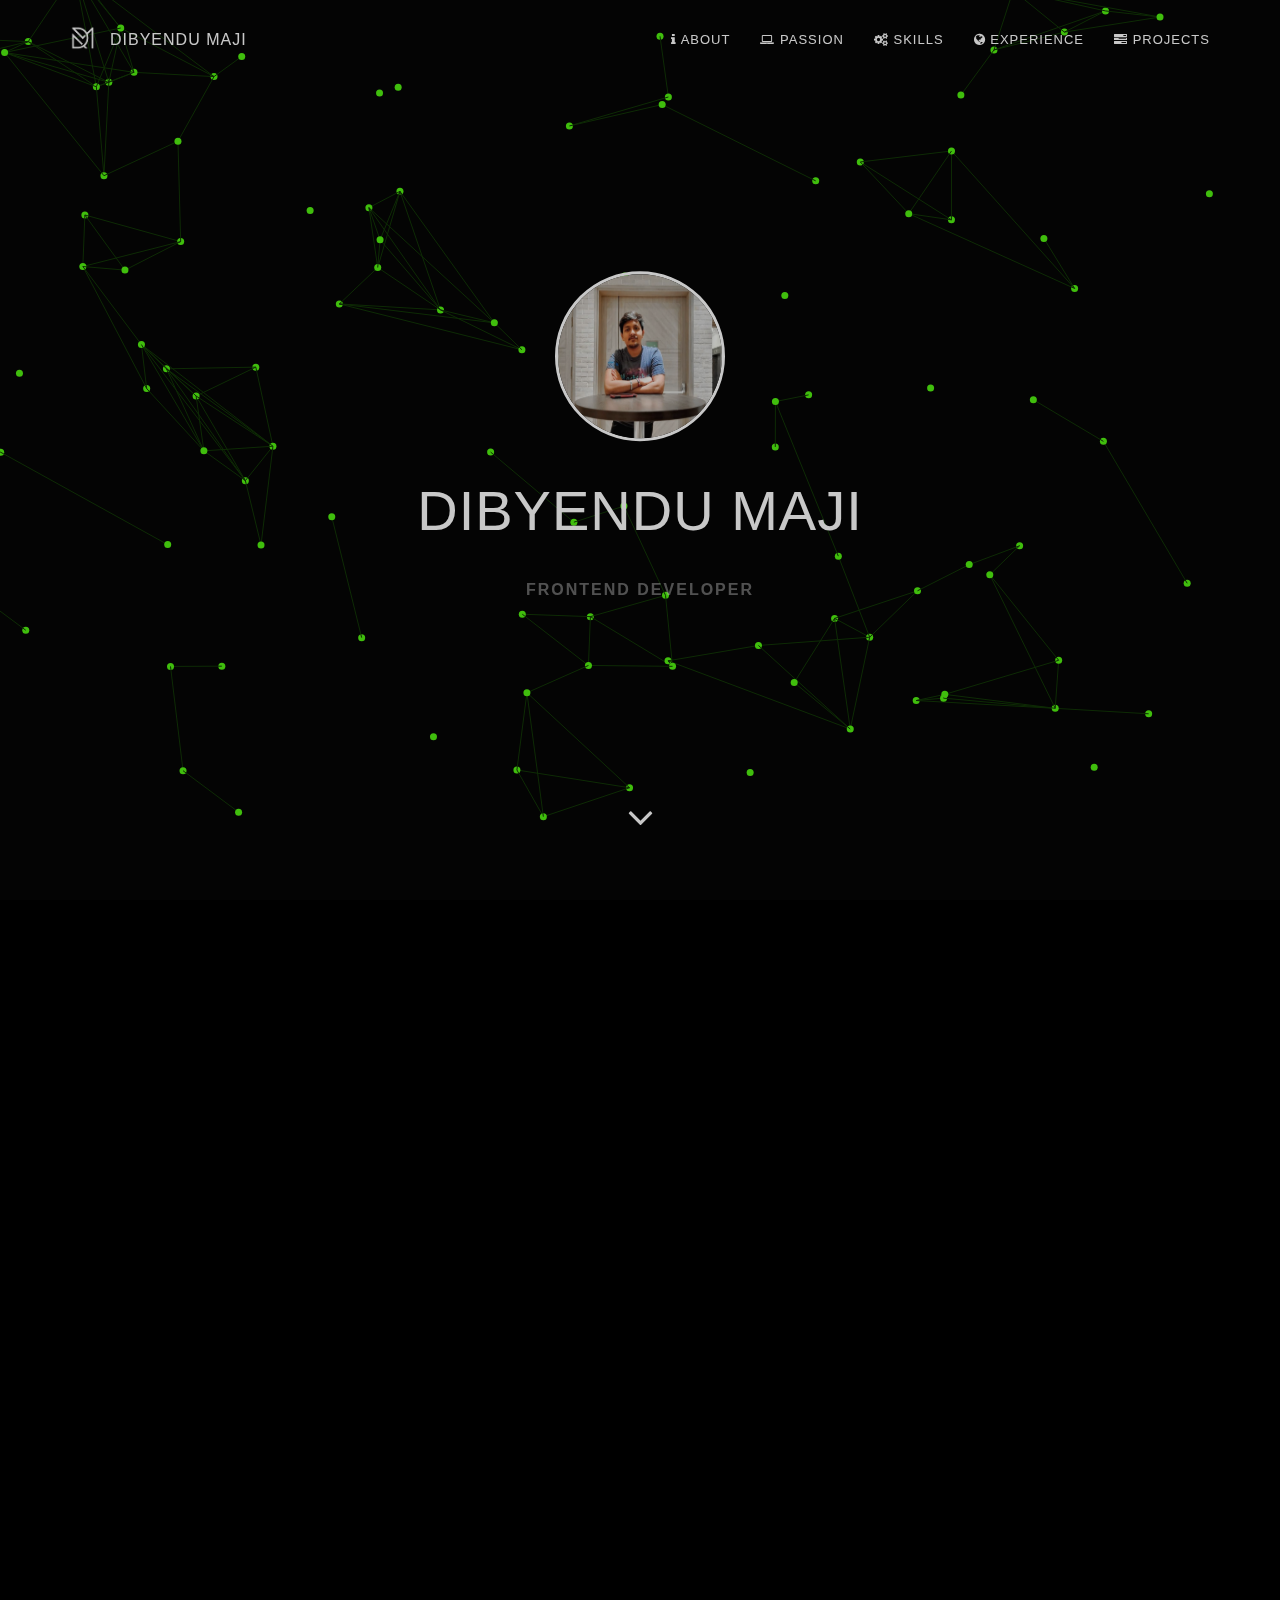
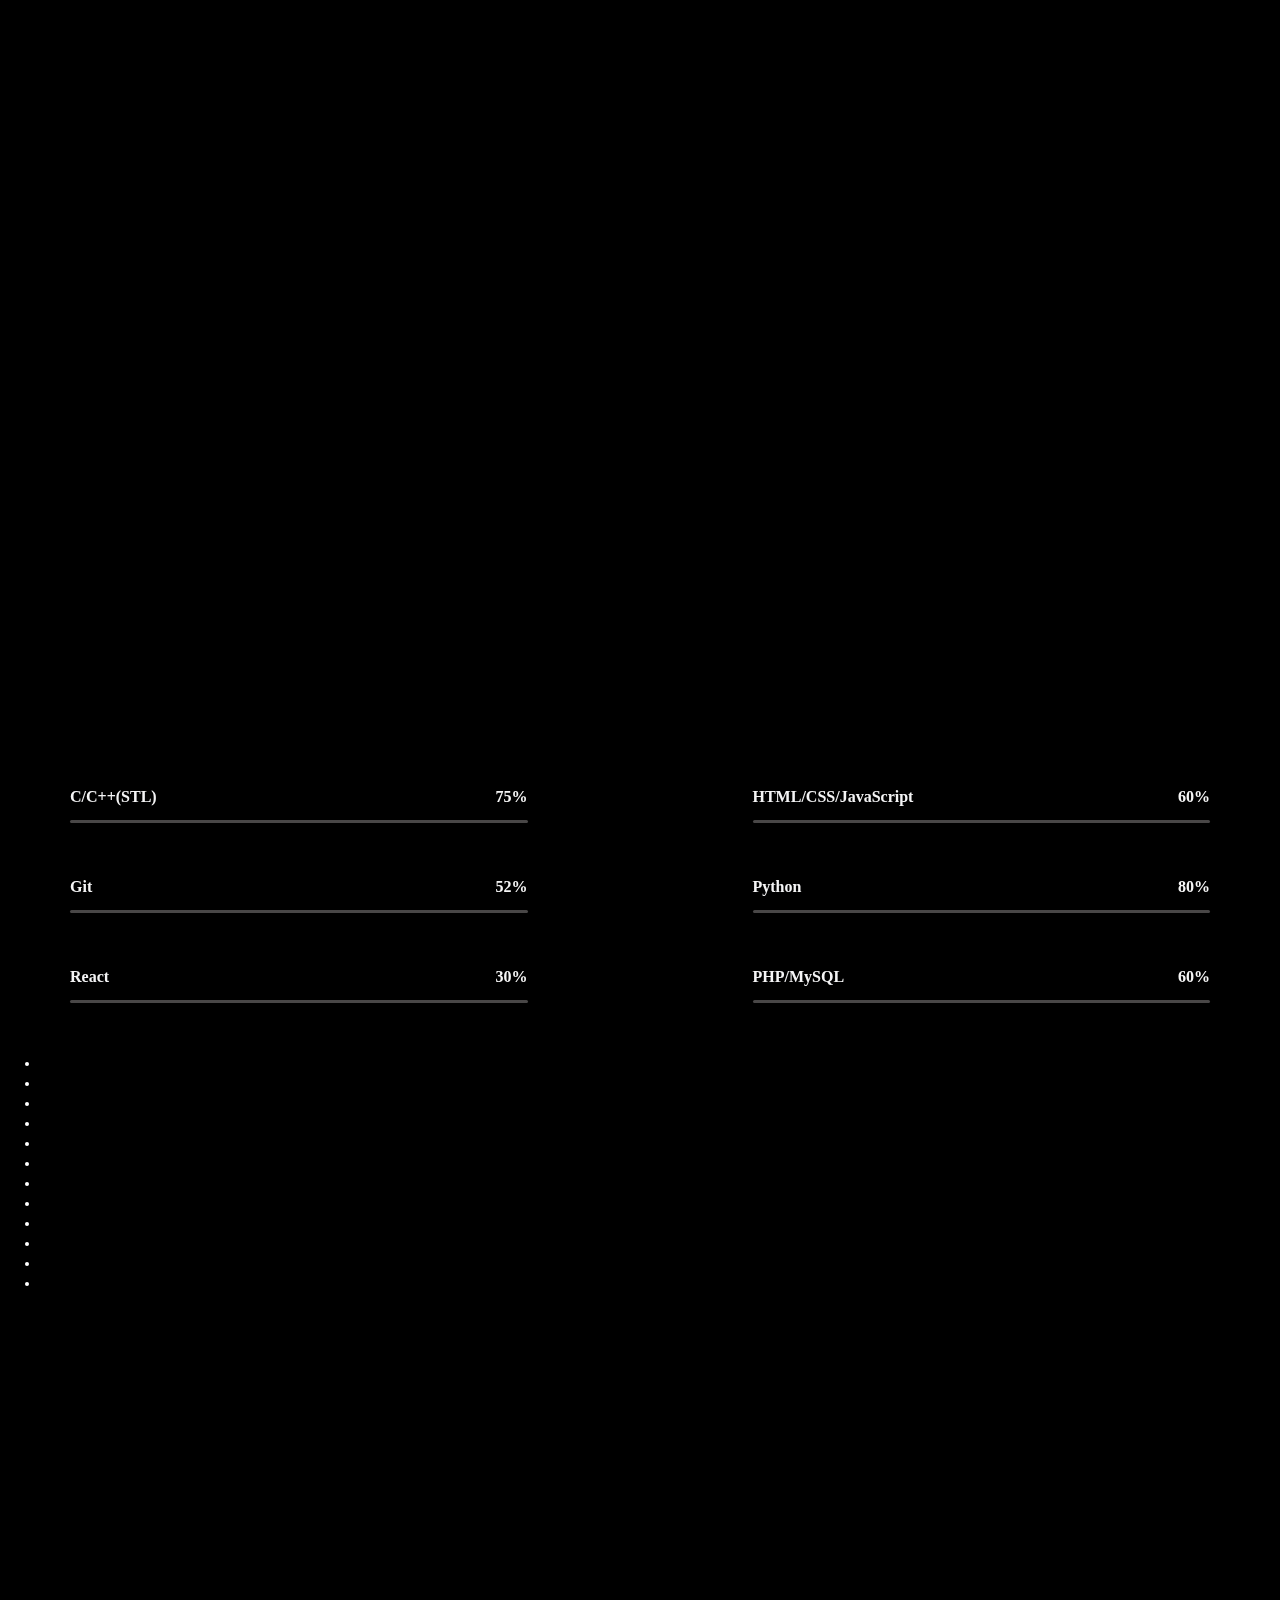
==== commit 8078b0a7: "added skills icons" ====
--- a/index.html
+++ b/index.html
@@ -320,6 +320,22 @@
 
 				</div>
 			</div>
+			  <div class="marquee">
+			    <ul class="marquee-content">
+			      <li><i class="fab fa-github"></i></li>
+			      <li><i class="fab fa-codepen"></i></li>
+			      <li><i class="fab fa-free-code-camp"></i></li>
+			      <li><i class="fab fa-dev"></i></li>
+			      <li><i class="fab fa-react"></i></li>
+			      <li><i class="fab fa-vuejs"></i></li>
+			      <li><i class="fab fa-angular"></i></li>
+			      <li><i class="fab fa-node"></i></li>
+			      <li><i class="fab fa-wordpress"></i></li>
+			      <li><i class="fab fa-aws"></i></li>
+			      <li><i class="fab fa-docker"></i></li>
+			      <li><i class="fab fa-android"></i></li>
+			    </ul>
+			  </div>
 		</section>
 		<!-- // SKILLS END -->
 
@@ -589,6 +605,17 @@
           });
         }, false);
 </script>
+<script>
+const root = document.documentElement;
+const marqueeElementsDisplayed = getComputedStyle(root).getPropertyValue("--marquee-elements-displayed");
+const marqueeContent = document.querySelector("ul.marquee-content");
+
+root.style.setProperty("--marquee-elements", marqueeContent.children.length);
+
+for(let i=0; i<marqueeElementsDisplayed; i++) {
+  marqueeContent.appendChild(marqueeContent.children[i].cloneNode(true));
+}
+</script>
 
 </body>
 </html>
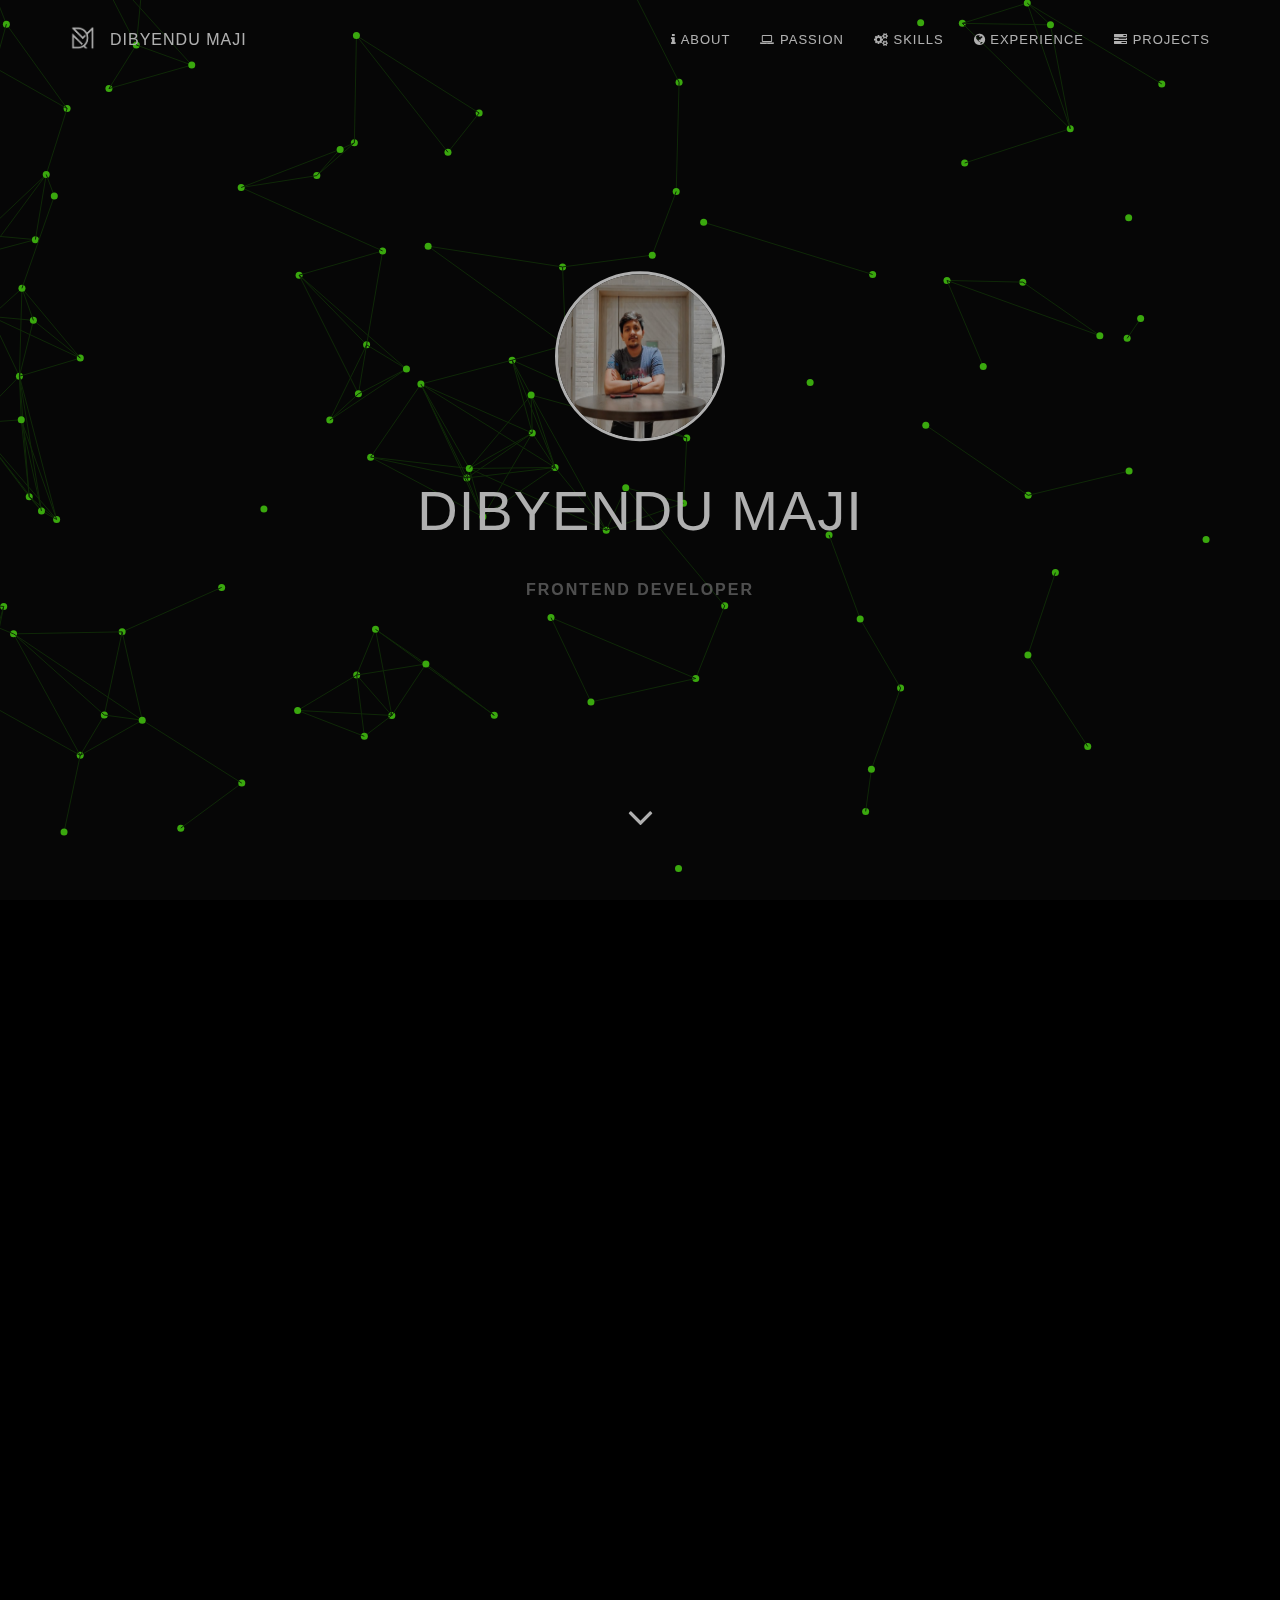
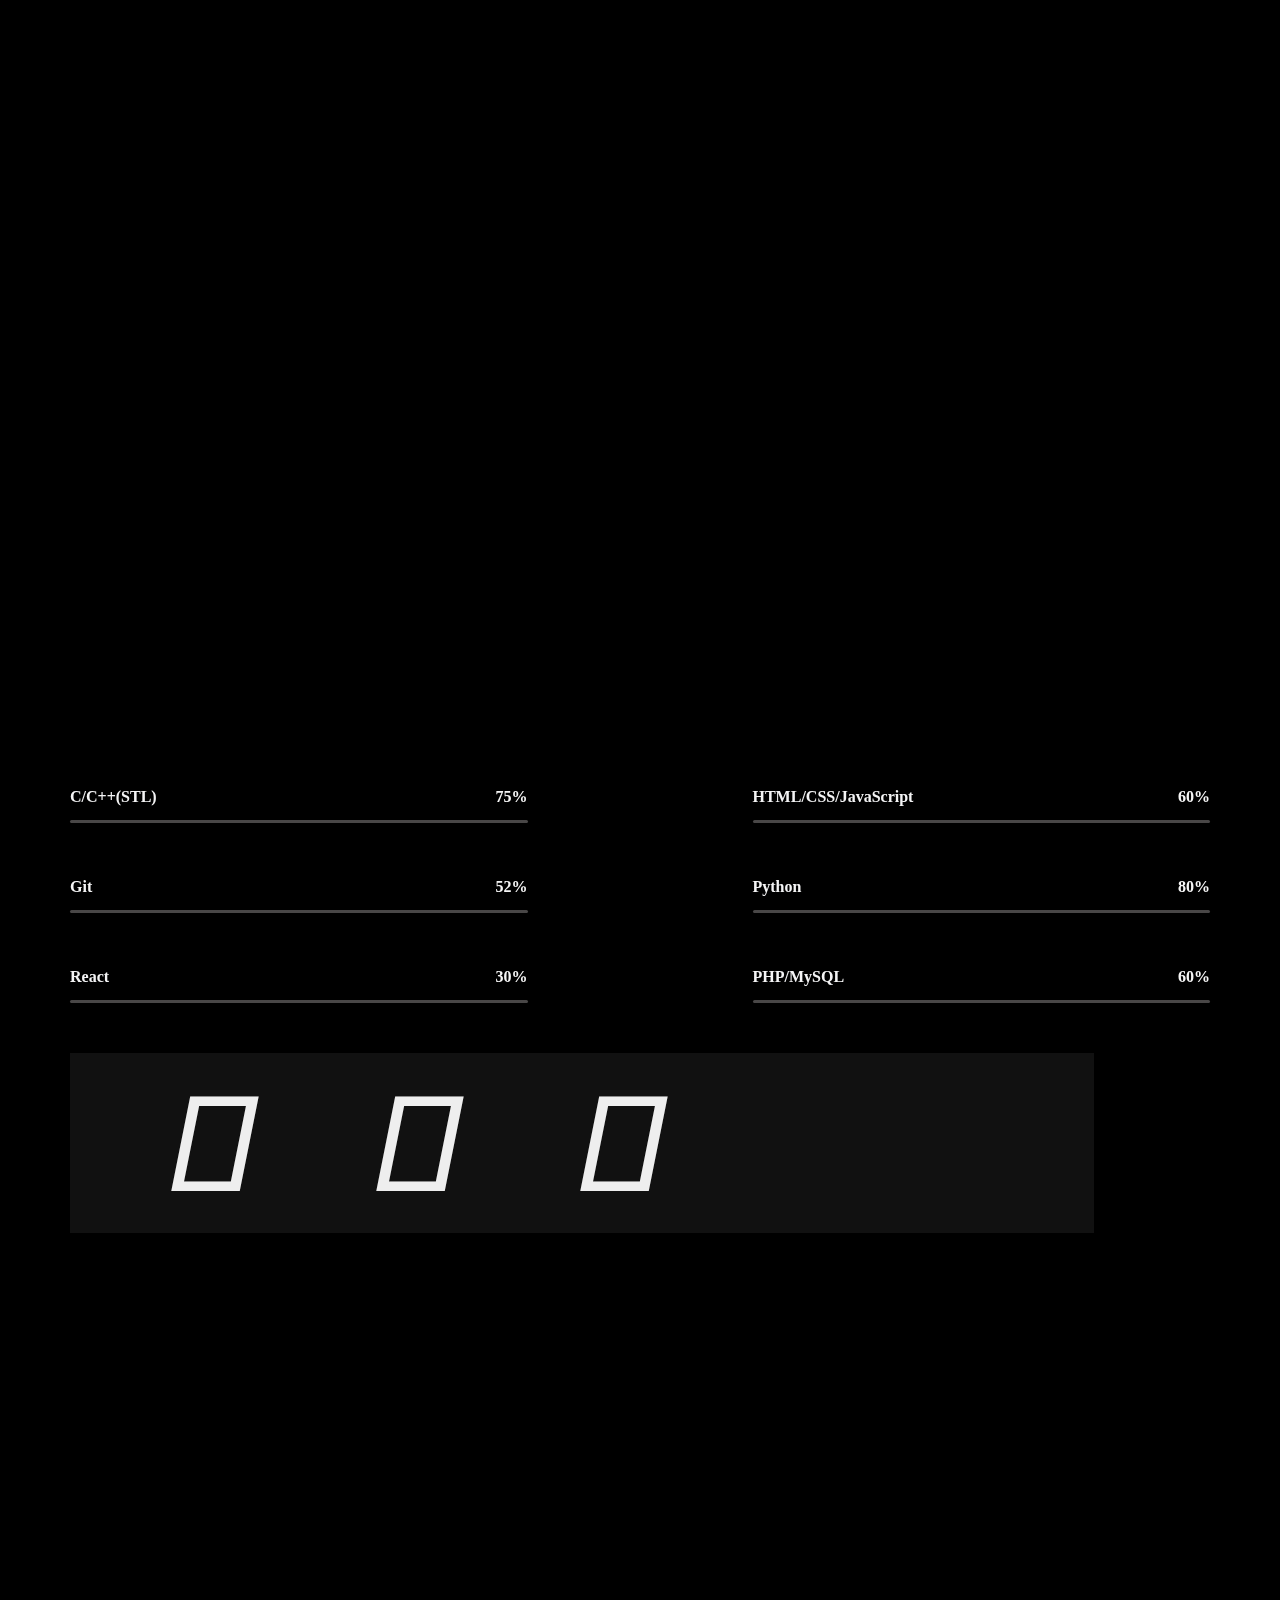
==== commit 391eacc2: "Update index.html" ====
--- a/index.html
+++ b/index.html
@@ -319,7 +319,7 @@
 					 
 
 				</div>
-			</div>
+			
 			  <div class="marquee">
 			    <ul class="marquee-content">
 			      <li><i class="fab fa-github"></i></li>
@@ -336,6 +336,8 @@
 			      <li><i class="fab fa-android"></i></li>
 			    </ul>
 			  </div>
+				
+			</div>
 		</section>
 		<!-- // SKILLS END -->
 
--- a/assets/css/style.css
+++ b/assets/css/style.css
@@ -1,3 +1,4 @@
+@import url('https://fonts.googleapis.com/css?family=Montserrat');
 * {
     -webkit-box-sizing: border-box;
     -moz-box-sizing: border-box;
@@ -1432,4 +1433,77 @@
     }
 
 }
-
+:root {
+  --marquee-width: 80vw;
+  --marquee-height: 20vh;
+  /* --marquee-elements: 12; */ /* defined with JavaScript */
+  --marquee-elements-displayed: 5;
+  --marquee-element-width: calc(var(--marquee-width) / var(--marquee-elements-displayed));
+  --marquee-animation-duration: calc(var(--marquee-elements) * 3s);
+}
+
+.marquee {
+  width: var(--marquee-width);
+  height: var(--marquee-height);
+  background-color: #111;
+  color: #eee;
+  overflow: hidden;
+  position: relative;
+}
+.marquee:before, .marquee:after {
+  position: absolute;
+  top: 0;
+  width: 10rem;
+  height: 100%;
+  content: "";
+  z-index: 1;
+}
+.marquee:before {
+  left: 0;
+  background: linear-gradient(to right, #111 0%, transparent 100%);
+}
+.marquee:after {
+  right: 0;
+  background: linear-gradient(to left, #111 0%, transparent 100%);
+}
+.marquee-content {
+  list-style: none;
+  height: 100%;
+  display: flex;
+  animation: scrolling var(--marquee-animation-duration) linear infinite;
+}
+/* .marquee-content:hover {
+  animation-play-state: paused;
+} */
+@keyframes scrolling {
+  0% { transform: translateX(0); }
+  100% { transform: translateX(calc(-1 * var(--marquee-element-width) * var(--marquee-elements))); }
+}
+.marquee-content li {
+  display: flex;
+  justify-content: center;
+  align-items: center;
+  /* text-align: center; */
+  flex-shrink: 0;
+  width: var(--marquee-element-width);
+  max-height: 100%;
+  font-size: calc(var(--marquee-height)*3/4); /* 5rem; */
+  white-space: nowrap;
+}
+
+.marquee-content li img {
+  width: 100%;
+  /* height: 100%; */
+  border: 2px solid #eee;
+}
+
+@media (max-width: 600px) {
+  html { font-size: 12px; }
+  :root {
+    --marquee-width: 100vw;
+    --marquee-height: 16vh;
+    --marquee-elements-displayed: 3;
+  }
+  .marquee:before, .marquee:after { width: 5rem; }
+}
+
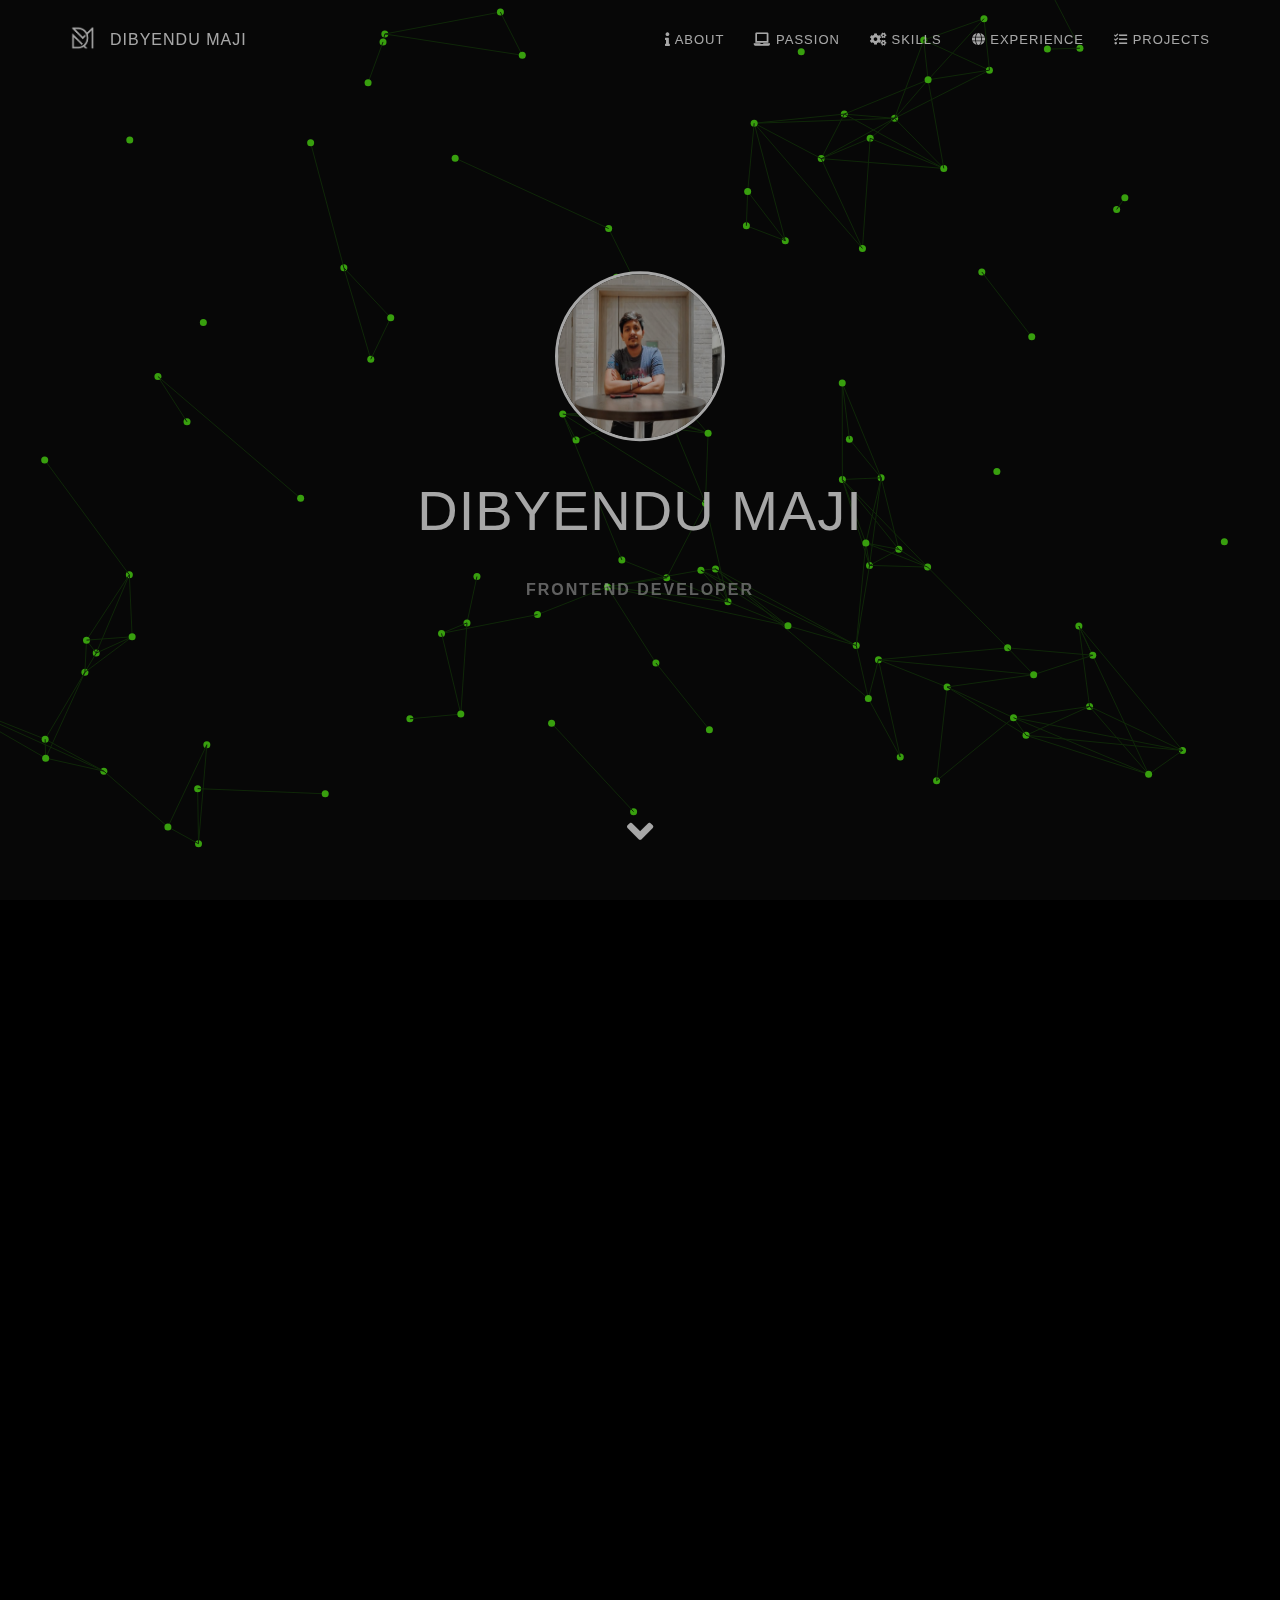
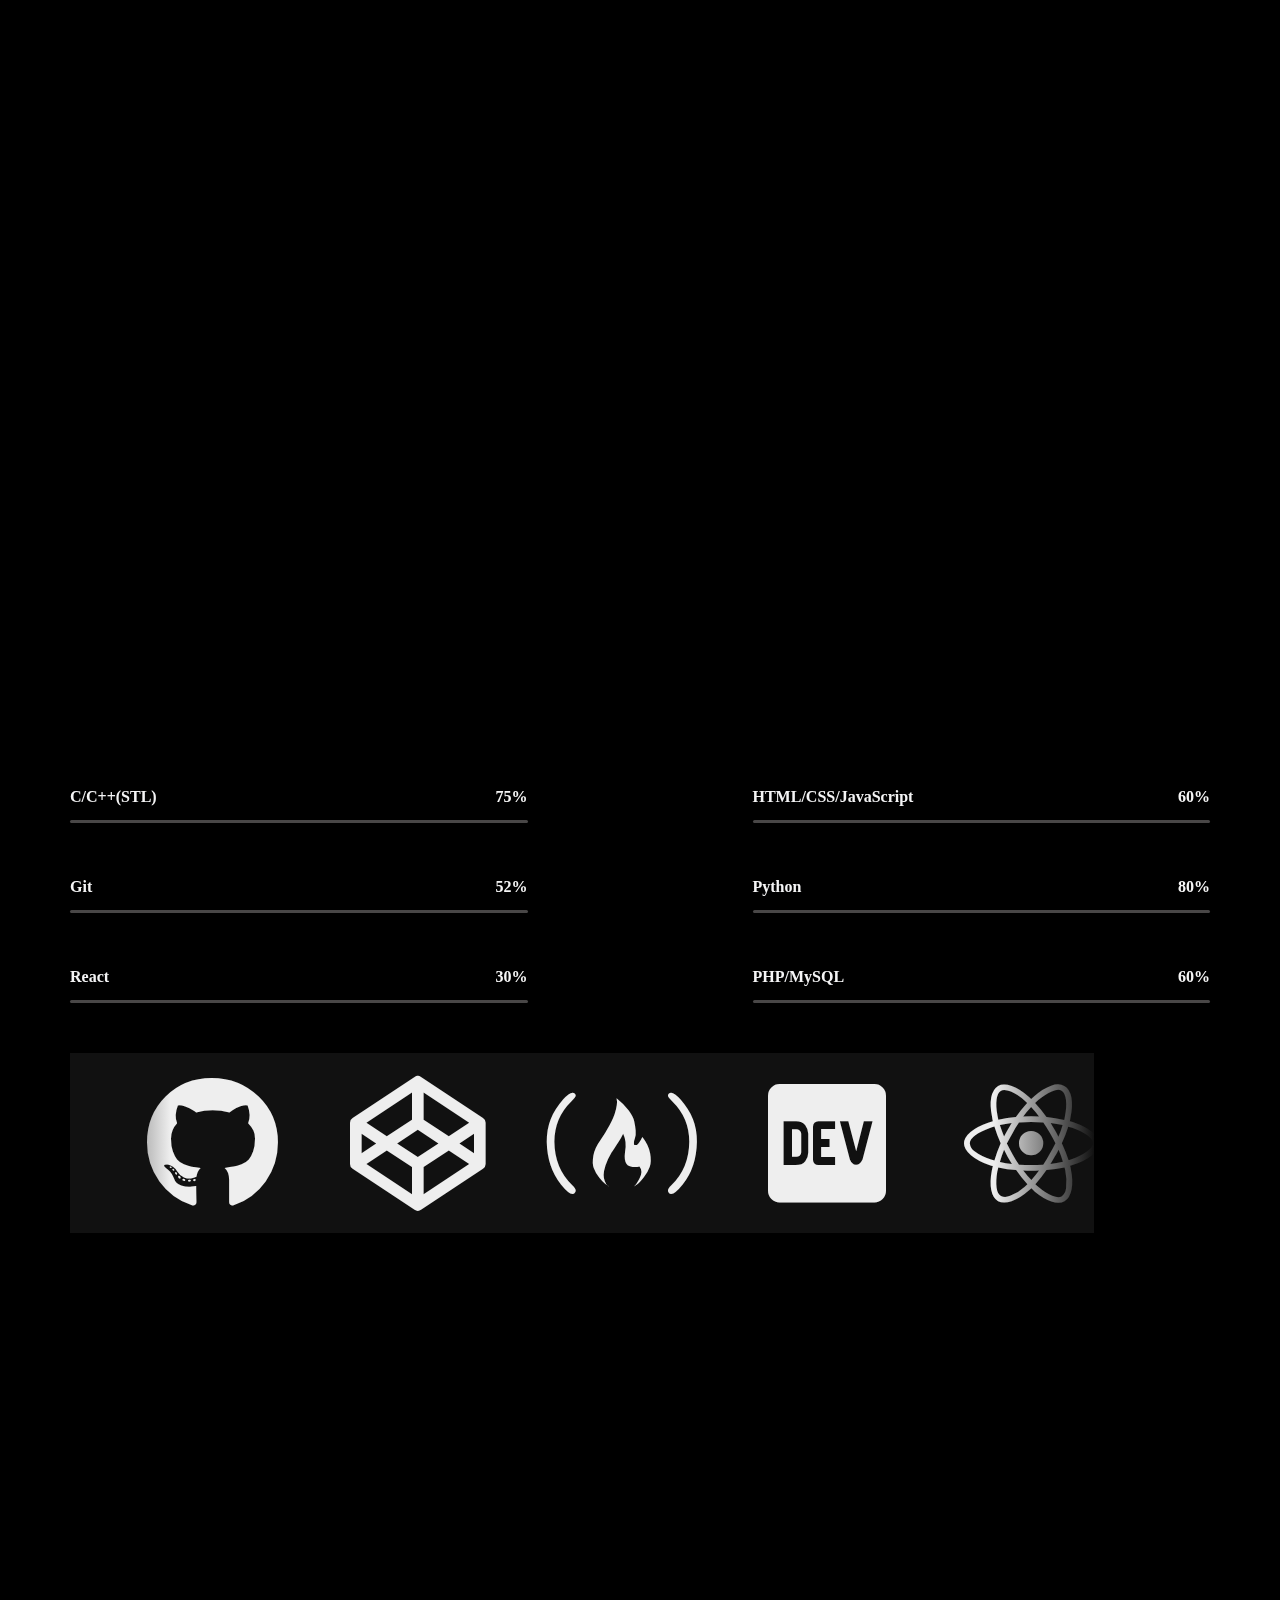
==== commit ead06a62: "Update index.html" ====
--- a/index.html
+++ b/index.html
@@ -23,6 +23,7 @@
     <!-- <link rel="stylesheet" type="text/css" href="assets/css/animate.css"> -->
     <!-- <link rel="stylesheet" type="text/css" href="assets/css/normalize.css"> -->
     <link rel="stylesheet" href="assets/css/font-awesome.min.css">
+	<link rel="stylesheet" href="https://cdnjs.cloudflare.com/ajax/libs/font-awesome/5.8.2/css/all.min.css">
     <link rel="stylesheet" href="assets/css/aos.css">
 
     <!-- <link rel="stylesheet" type="text/css" href='https://fonts.googleapis.com/css?family=Roboto+Slab:400,700,300,100'> -->
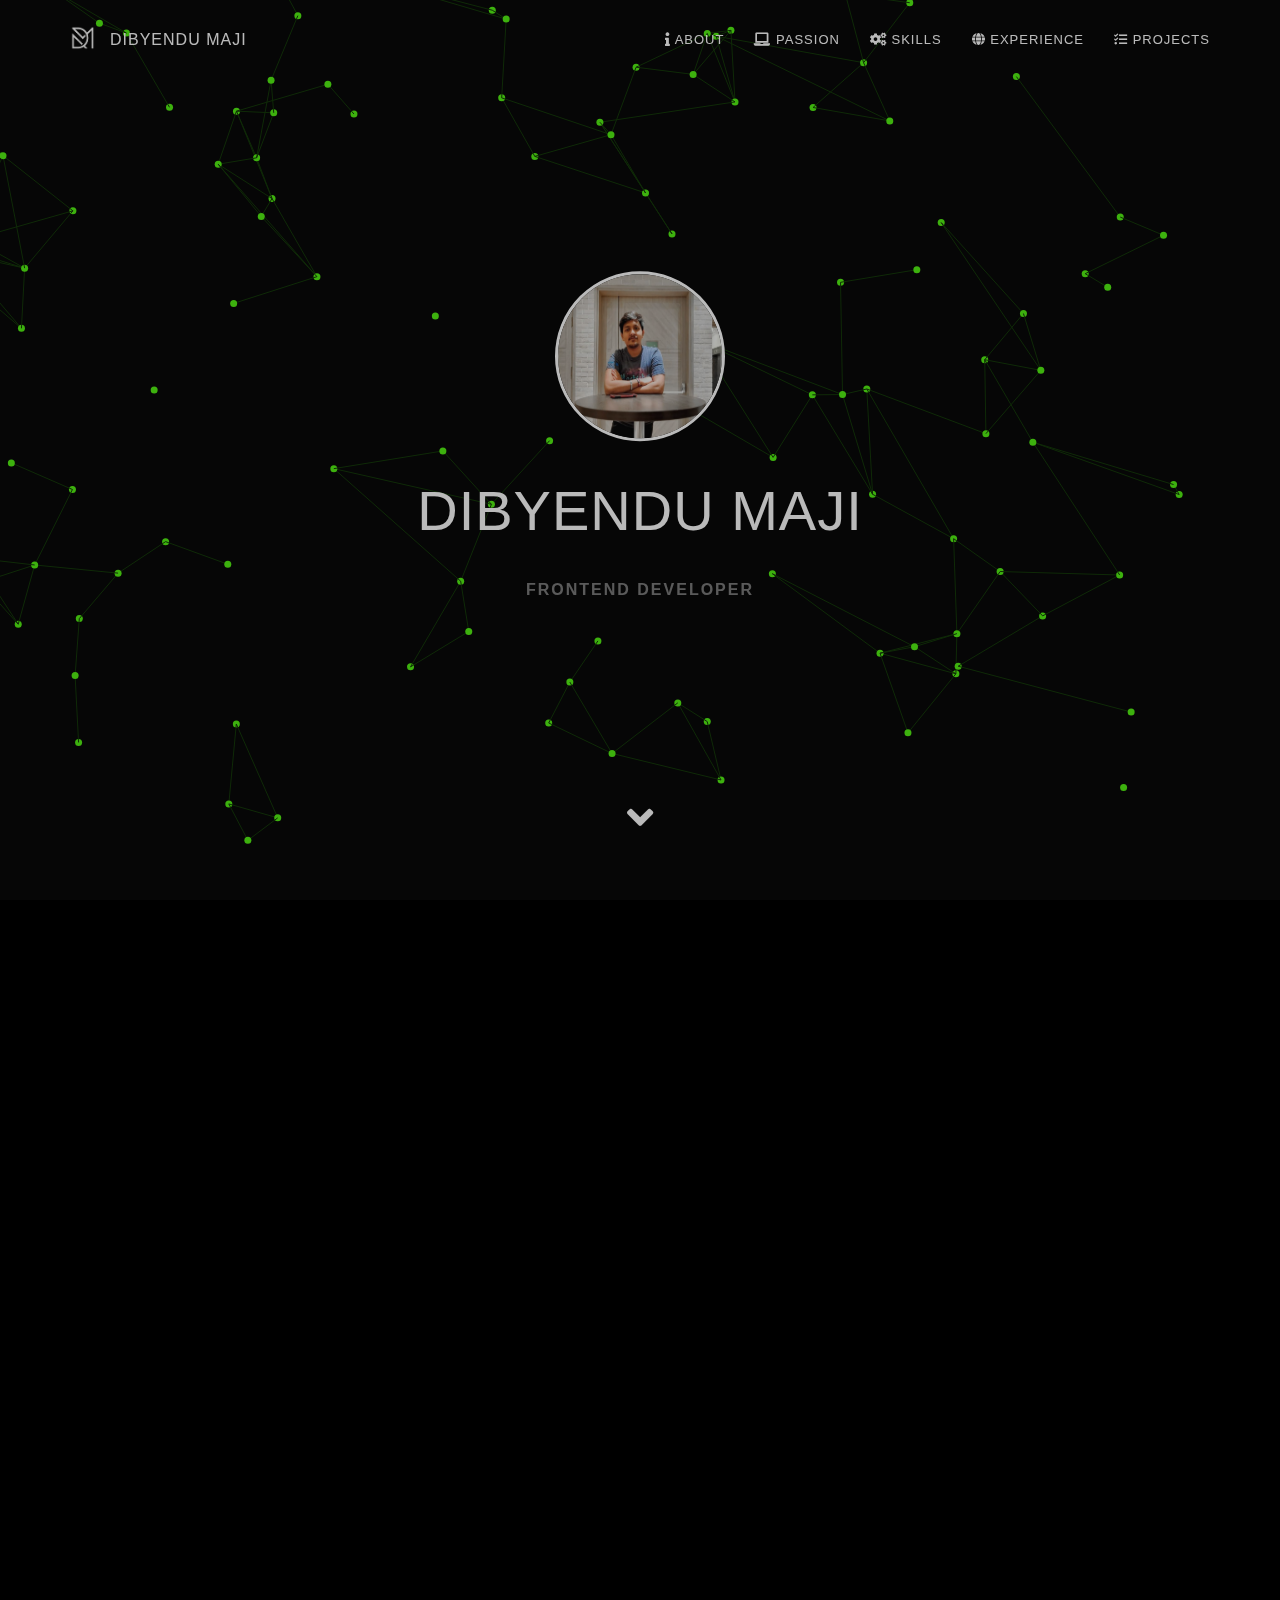
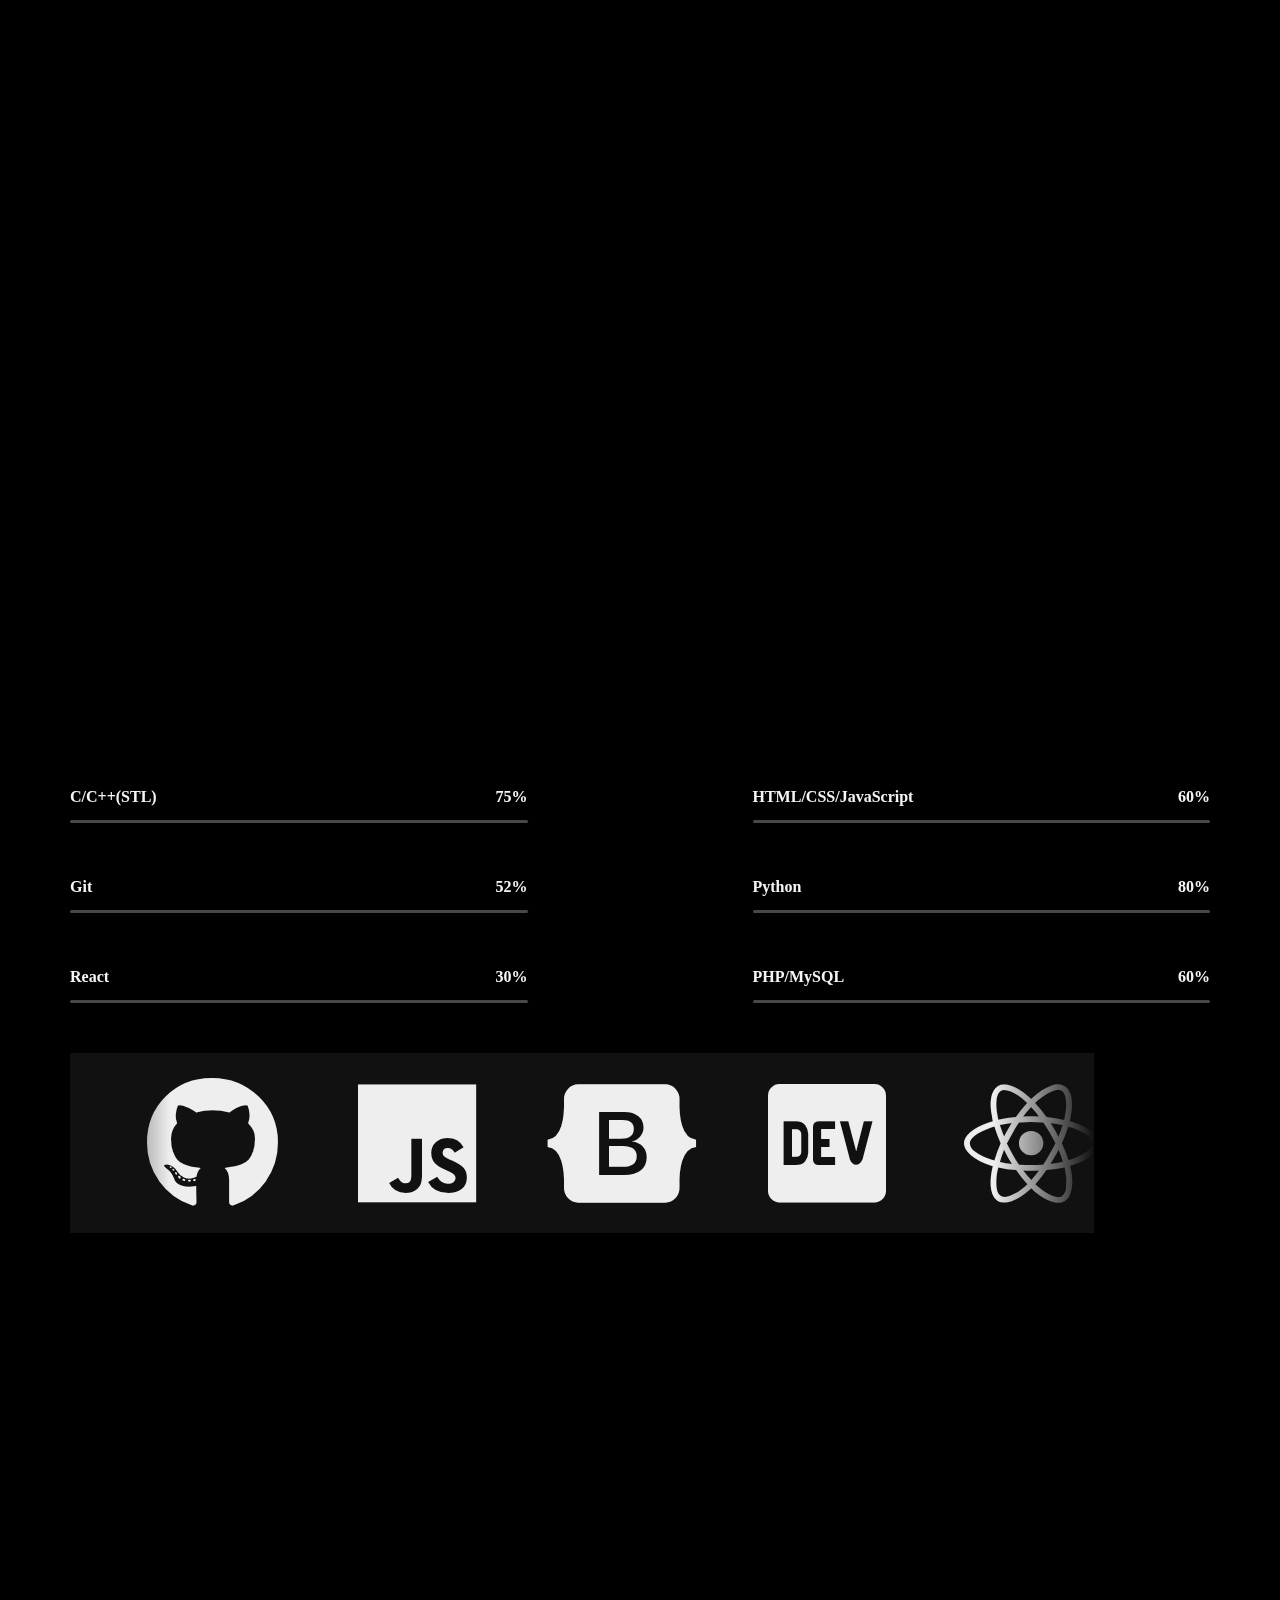
==== commit eef5ec9a: "Update index.html" ====
--- a/index.html
+++ b/index.html
@@ -324,17 +324,19 @@
 			  <div class="marquee">
 			    <ul class="marquee-content">
 			      <li><i class="fab fa-github"></i></li>
-			      <li><i class="fab fa-codepen"></i></li>
-			      <li><i class="fab fa-free-code-camp"></i></li>
+			      <li><i class="fab fa-js"></i></li>
+			      <li><i class="fab fa-bootstrap"></i></li>
 			      <li><i class="fab fa-dev"></i></li>
 			      <li><i class="fab fa-react"></i></li>
-			      <li><i class="fab fa-vuejs"></i></li>
-			      <li><i class="fab fa-angular"></i></li>
+			      <li><i class="fab fa-php"></i></li>
+			      <li><i class="fab fa-python"></i></li>
 			      <li><i class="fab fa-node"></i></li>
 			      <li><i class="fab fa-wordpress"></i></li>
-			      <li><i class="fab fa-aws"></i></li>
-			      <li><i class="fab fa-docker"></i></li>
-			      <li><i class="fab fa-android"></i></li>
+			      <li><i class="fab fa-html5"></i></li>
+			      <li><i class="fab fa-css3-alt"></i></li>
+			      <li><i class="fab fa-sass"></i></li>
+				<li><i class="fab fa-database"></i></li>
+			    
 			    </ul>
 			  </div>
 				
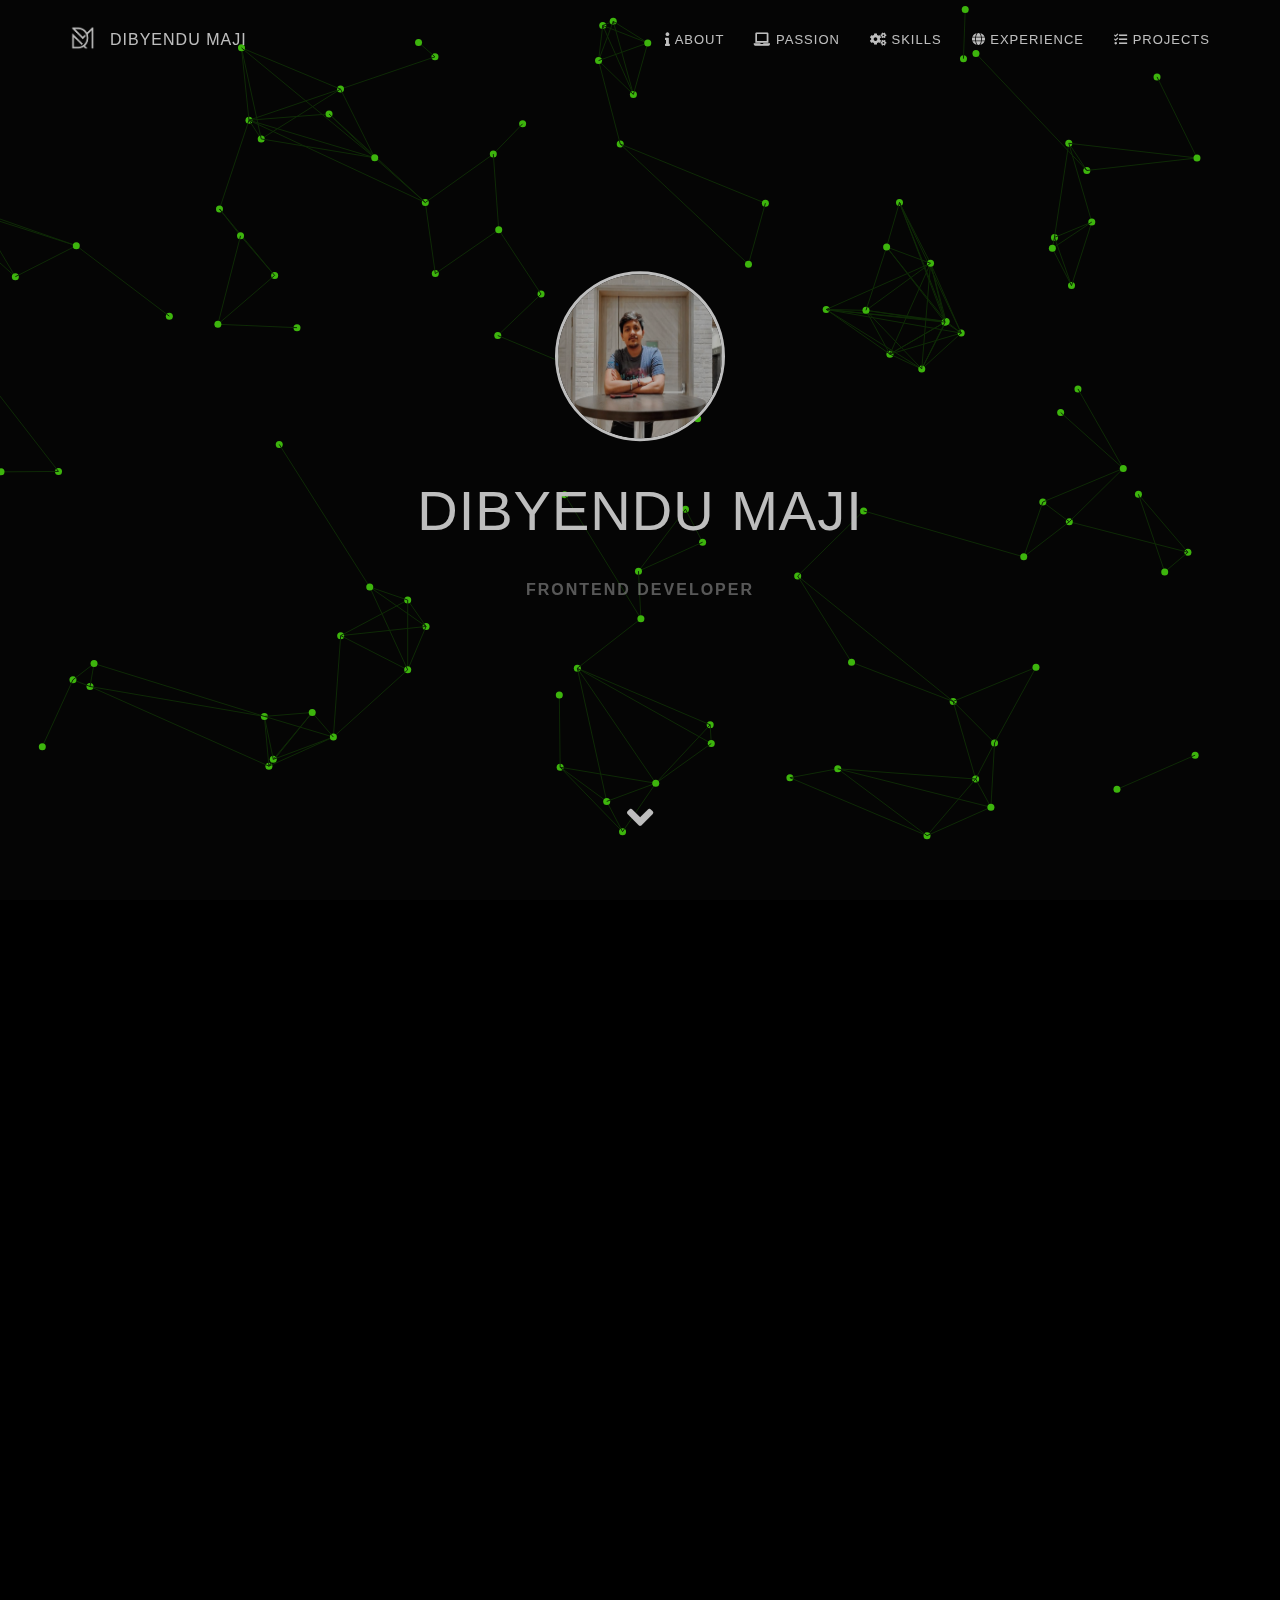
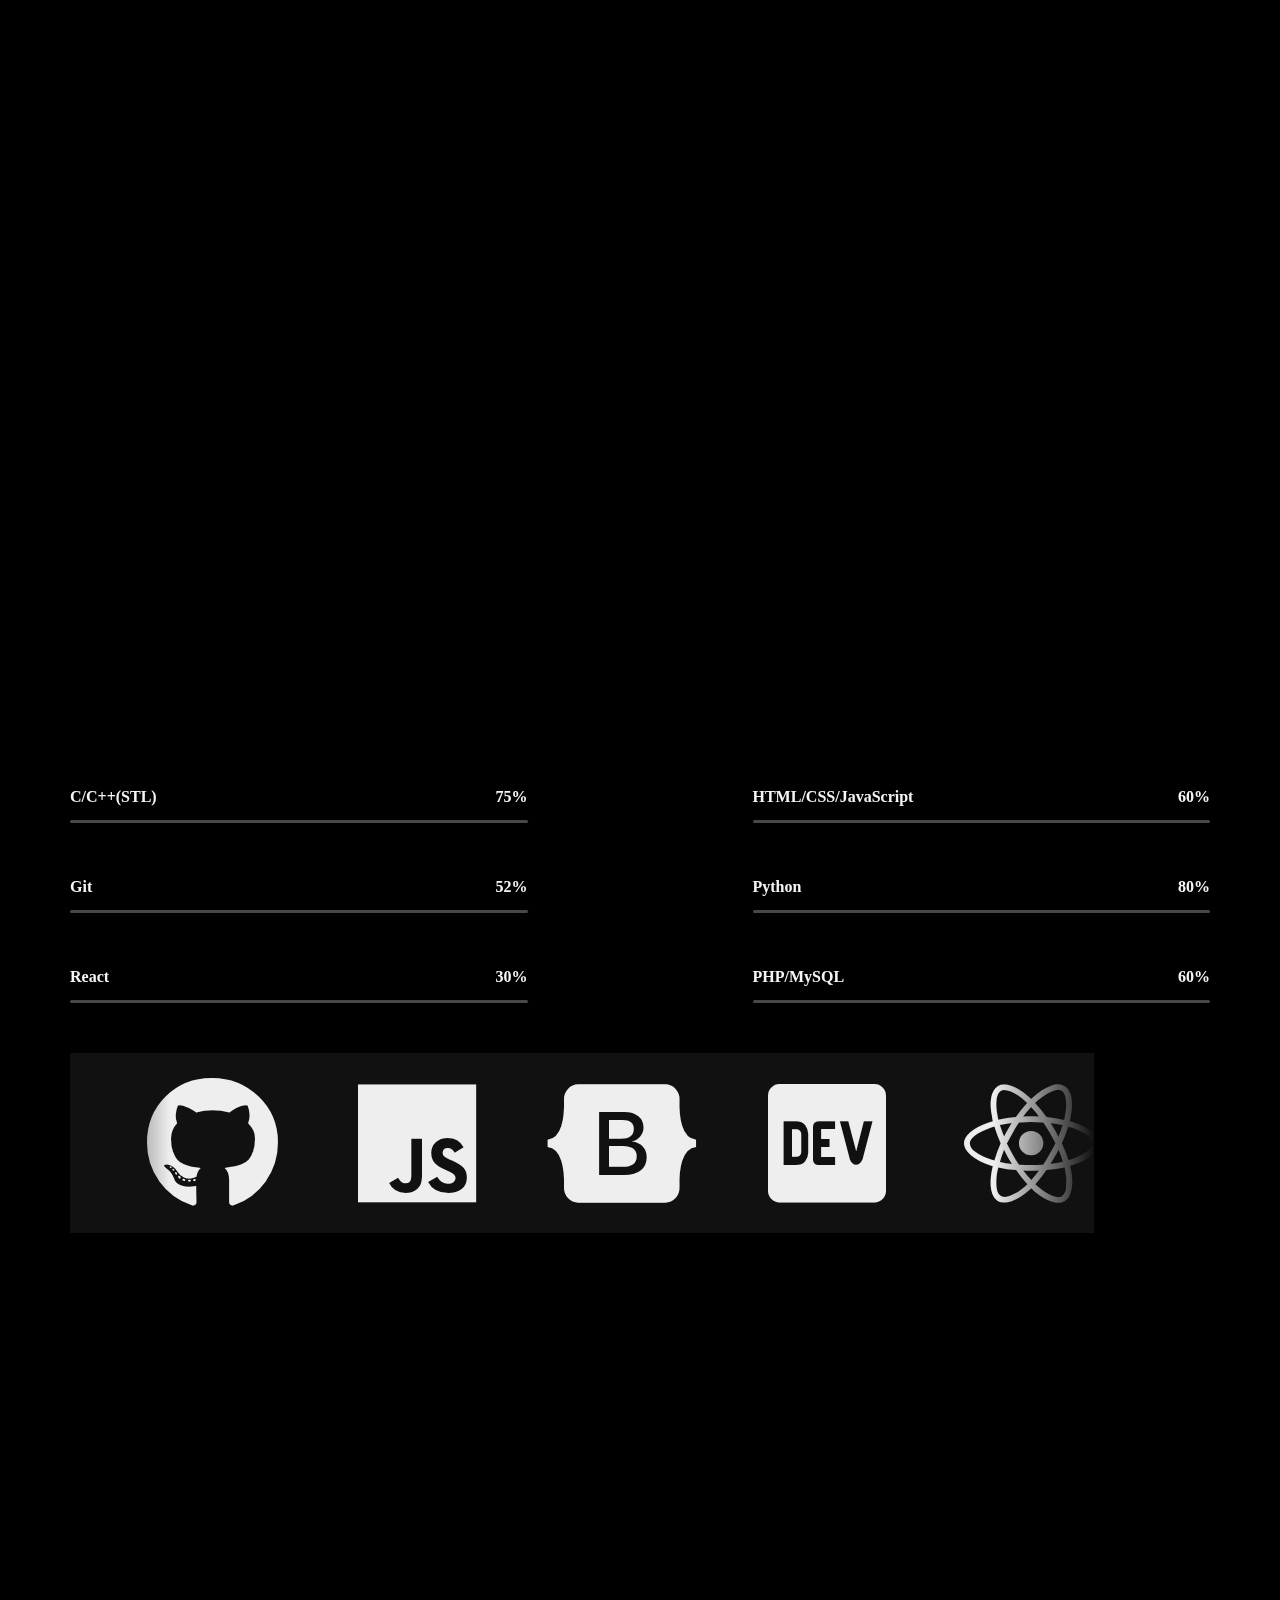
==== commit de8e4586: "Update index.html" ====
--- a/index.html
+++ b/index.html
@@ -335,7 +335,6 @@
 			      <li><i class="fab fa-html5"></i></li>
 			      <li><i class="fab fa-css3-alt"></i></li>
 			      <li><i class="fab fa-sass"></i></li>
-				<li><i class="fab fa-database"></i></li>
 			    
 			    </ul>
 			  </div>
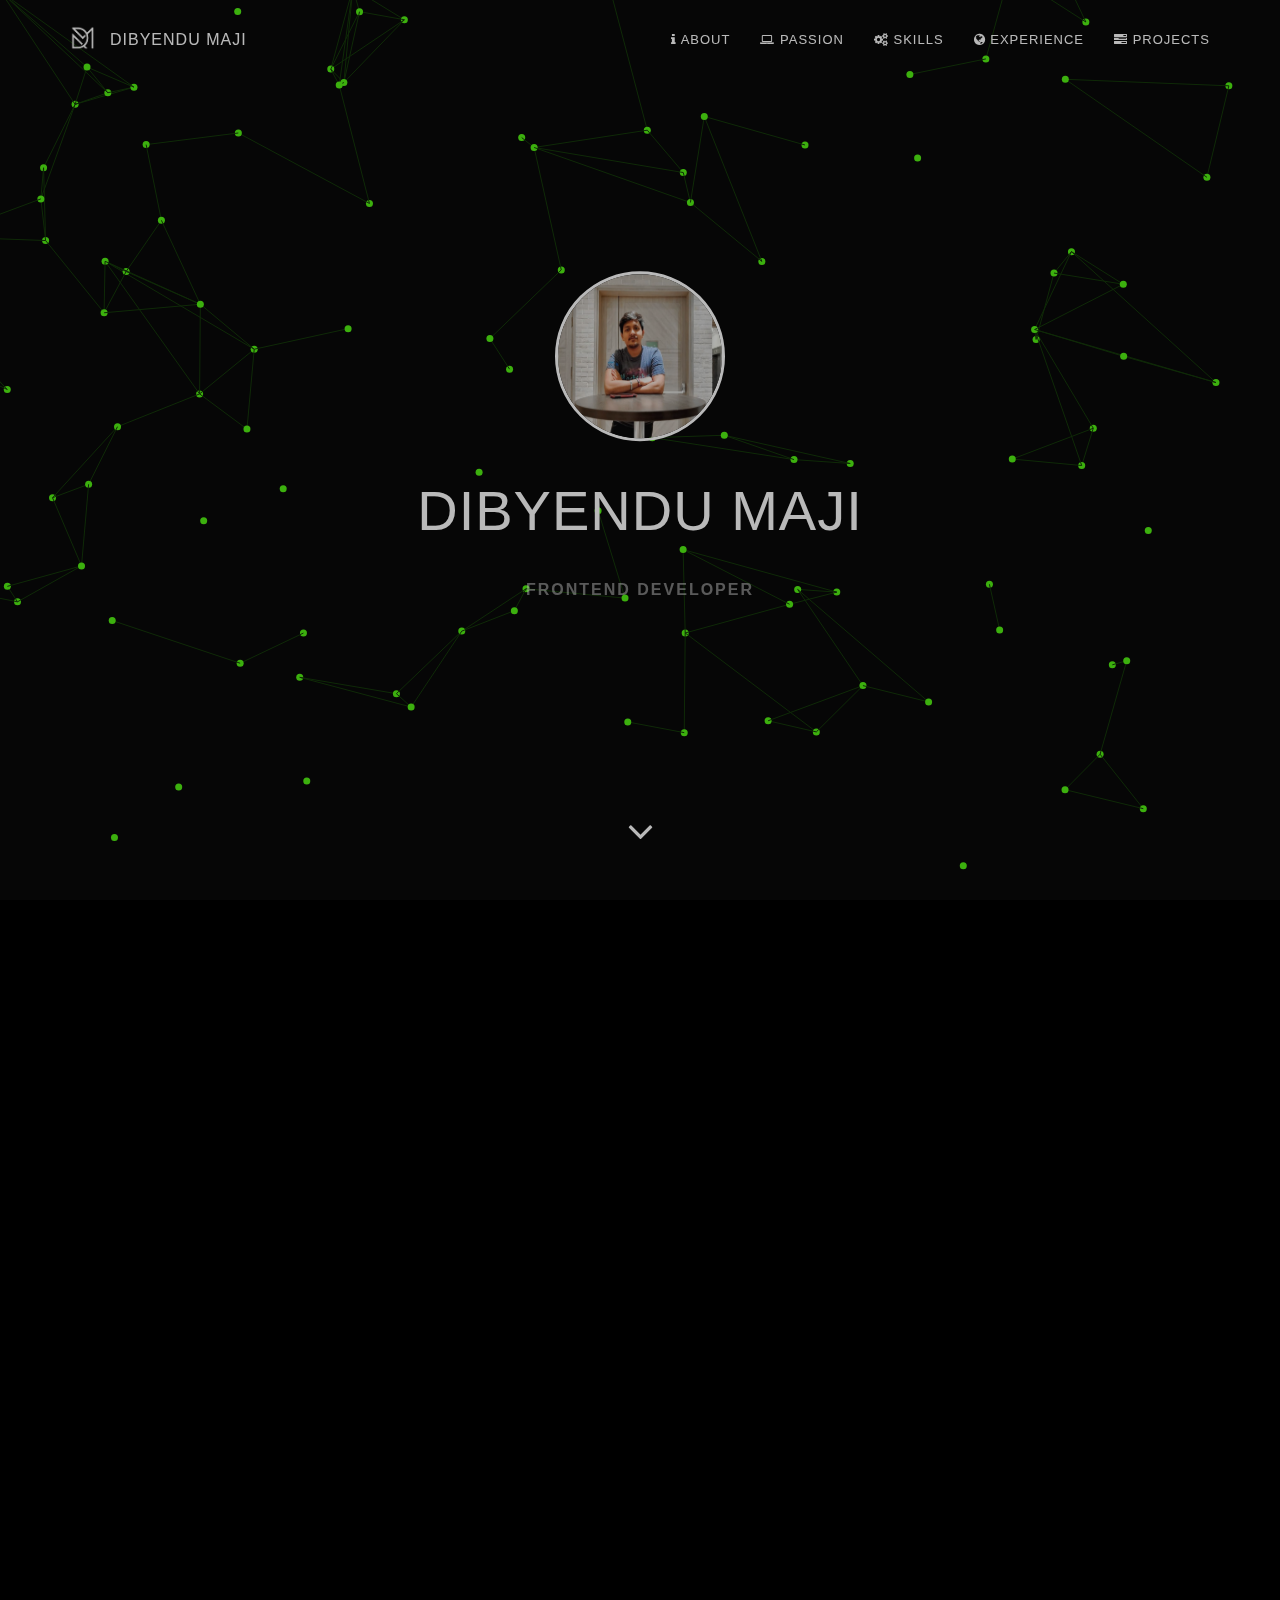
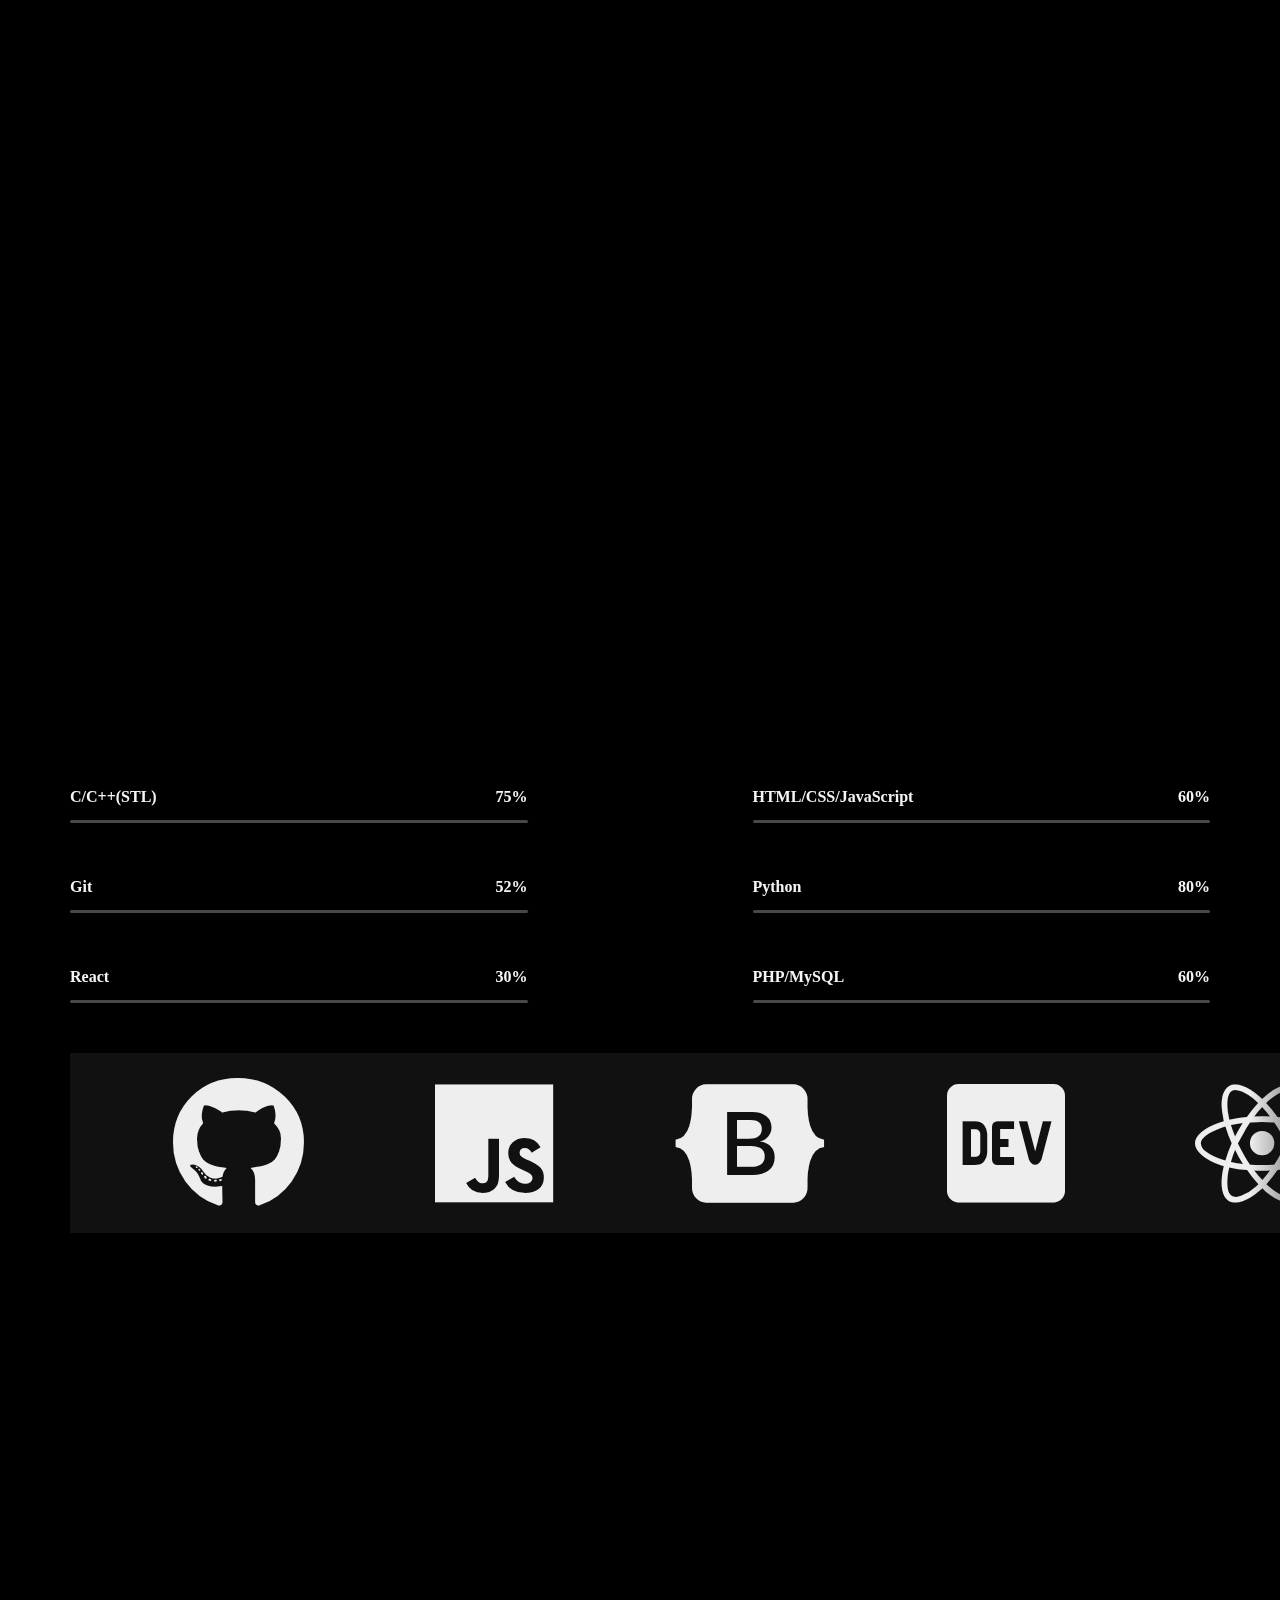
==== commit 34815ade: "Update index.html" ====
--- a/index.html
+++ b/index.html
@@ -22,8 +22,9 @@
     <link rel="stylesheet" type="text/css" href="assets/css/bootstrap.min.css">
     <!-- <link rel="stylesheet" type="text/css" href="assets/css/animate.css"> -->
     <!-- <link rel="stylesheet" type="text/css" href="assets/css/normalize.css"> -->
+	<link rel="stylesheet" href="https://cdnjs.cloudflare.com/ajax/libs/font-awesome/5.8.2/css/all.min.css">
     <link rel="stylesheet" href="assets/css/font-awesome.min.css">
-	<link rel="stylesheet" href="https://cdnjs.cloudflare.com/ajax/libs/font-awesome/5.8.2/css/all.min.css">
+	
     <link rel="stylesheet" href="assets/css/aos.css">
 
     <!-- <link rel="stylesheet" type="text/css" href='https://fonts.googleapis.com/css?family=Roboto+Slab:400,700,300,100'> -->
--- a/assets/css/style.css
+++ b/assets/css/style.css
@@ -1,4 +1,3 @@
-@import url('https://fonts.googleapis.com/css?family=Montserrat');
 * {
     -webkit-box-sizing: border-box;
     -moz-box-sizing: border-box;
@@ -1434,7 +1433,7 @@
 
 }
 :root {
-  --marquee-width: 80vw;
+  --marquee-width: 100vw;
   --marquee-height: 20vh;
   /* --marquee-elements: 12; */ /* defined with JavaScript */
   --marquee-elements-displayed: 5;
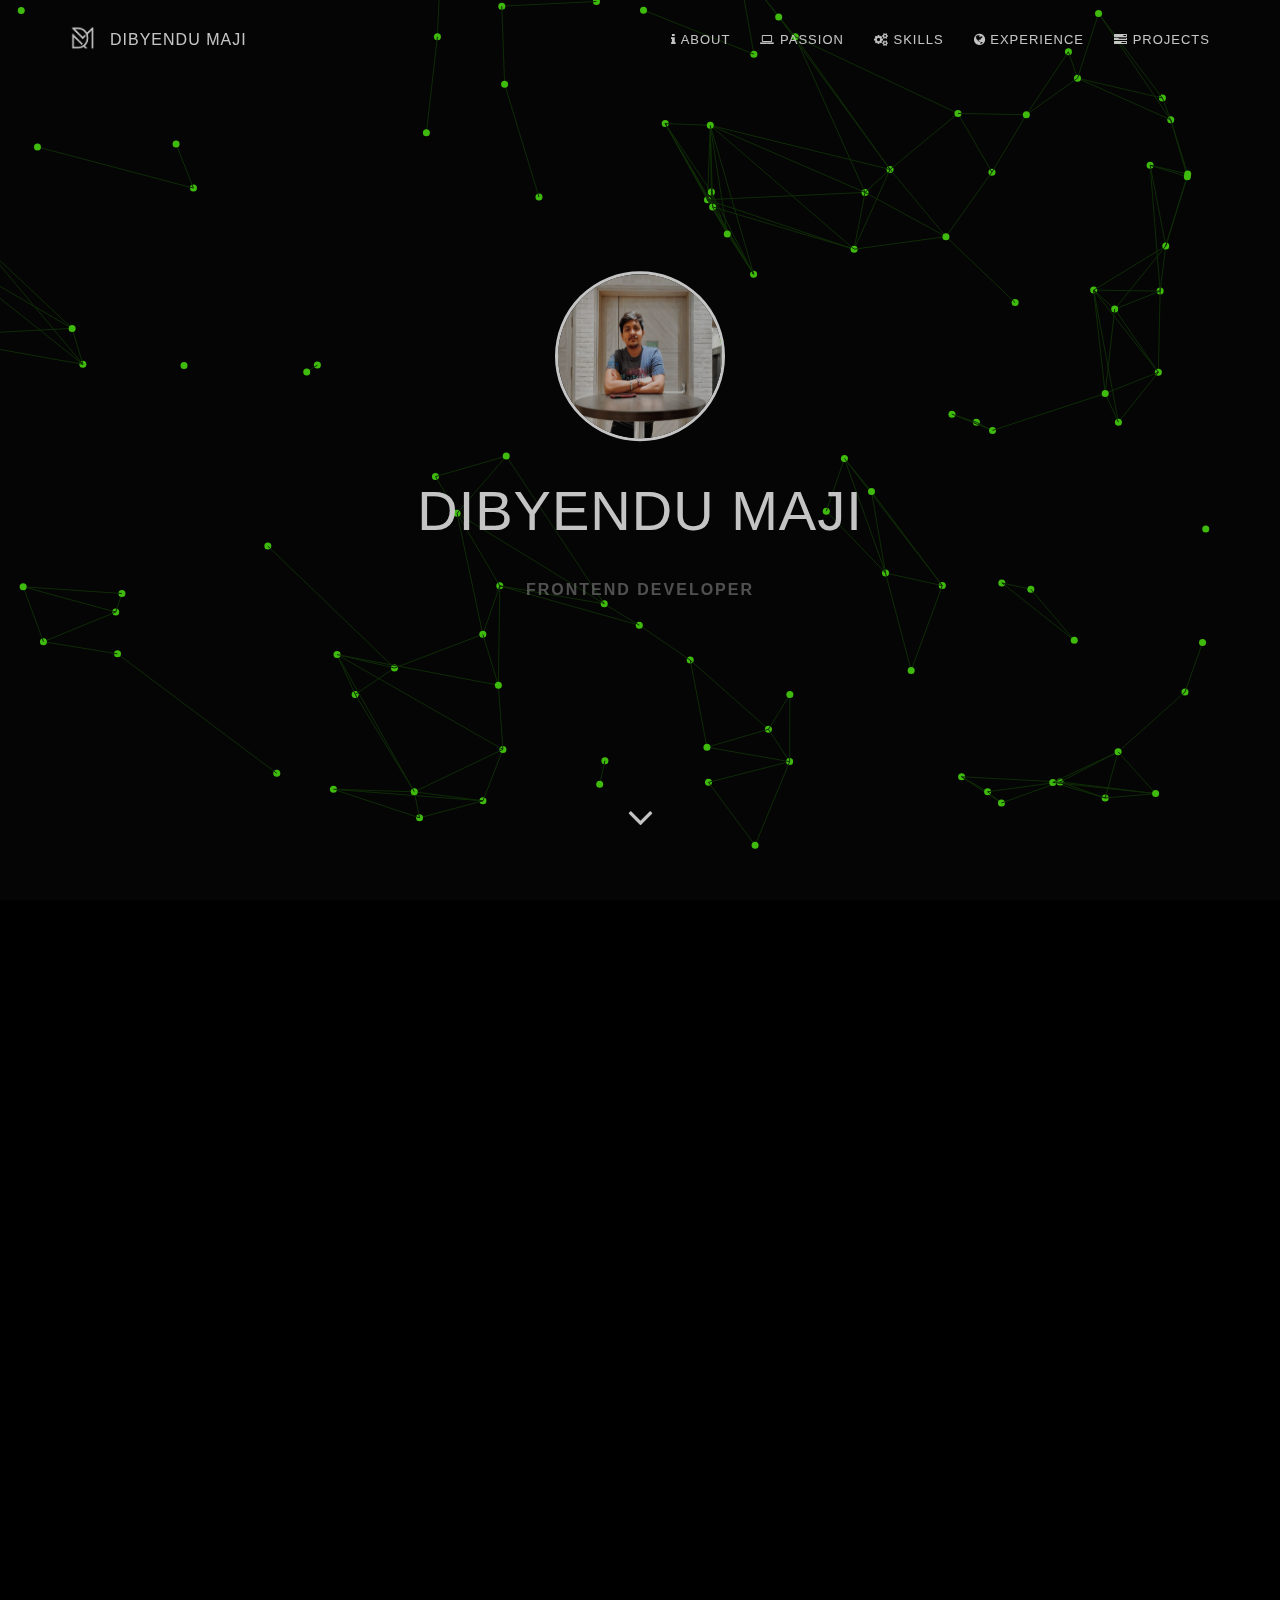
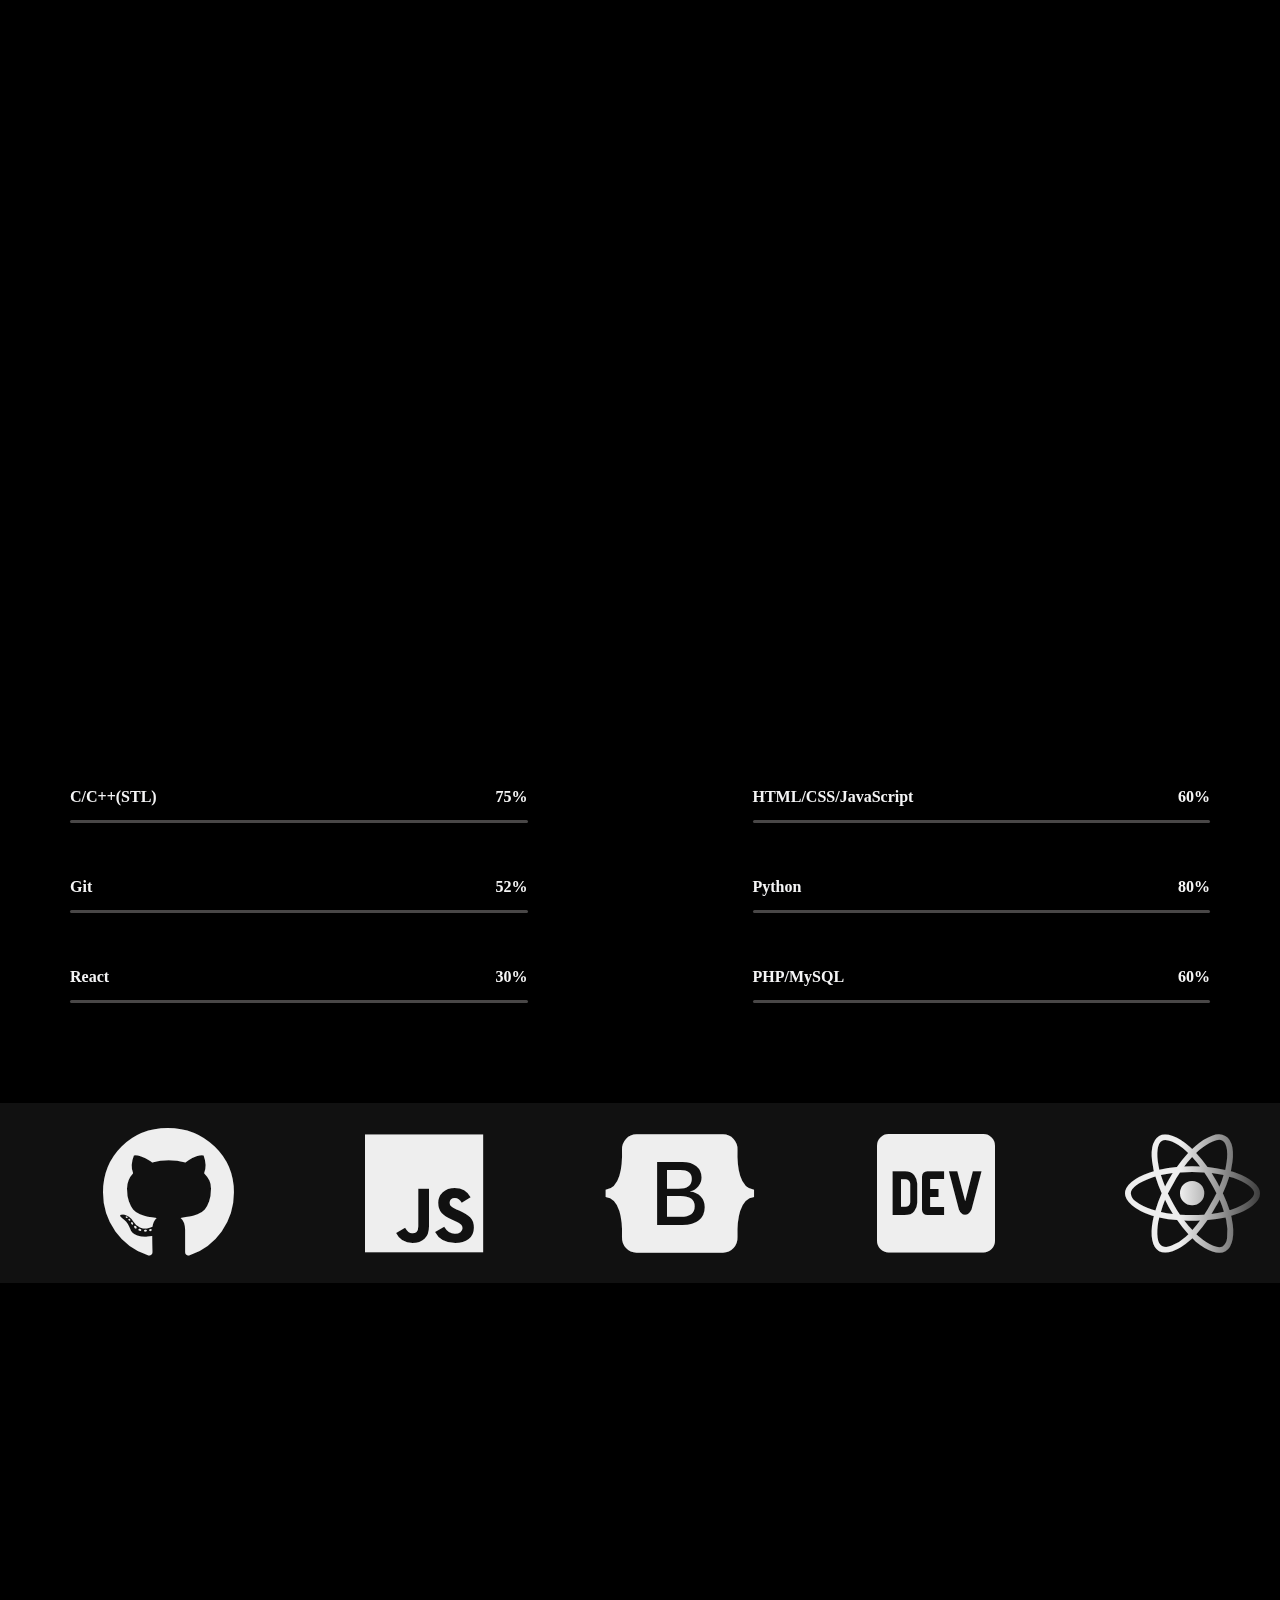
==== commit 99292c4b: "Update index.html" ====
--- a/index.html
+++ b/index.html
@@ -321,28 +321,27 @@
 					 
 
 				</div>
-			
-			  <div class="marquee">
-			    <ul class="marquee-content">
-			      <li><i class="fab fa-github"></i></li>
-			      <li><i class="fab fa-js"></i></li>
-			      <li><i class="fab fa-bootstrap"></i></li>
-			      <li><i class="fab fa-dev"></i></li>
-			      <li><i class="fab fa-react"></i></li>
-			      <li><i class="fab fa-php"></i></li>
-			      <li><i class="fab fa-python"></i></li>
-			      <li><i class="fab fa-node"></i></li>
-			      <li><i class="fab fa-wordpress"></i></li>
-			      <li><i class="fab fa-html5"></i></li>
-			      <li><i class="fab fa-css3-alt"></i></li>
-			      <li><i class="fab fa-sass"></i></li>
-			    
-			    </ul>
-			  </div>
-				
 			</div>
 		</section>
 		<!-- // SKILLS END -->
+		
+		<div class="marquee">
+		    <ul class="marquee-content">
+		      <li><i class="fab fa-github"></i></li>
+		      <li><i class="fab fa-js"></i></li>
+		      <li><i class="fab fa-bootstrap"></i></li>
+		      <li><i class="fab fa-dev"></i></li>
+		      <li><i class="fab fa-react"></i></li>
+		      <li><i class="fab fa-php"></i></li>
+		      <li><i class="fab fa-python"></i></li>
+		      <li><i class="fab fa-node"></i></li>
+		      <li><i class="fab fa-wordpress"></i></li>
+		      <li><i class="fab fa-html5"></i></li>
+		      <li><i class="fab fa-css3-alt"></i></li>
+		      <li><i class="fab fa-sass"></i></li>
+
+		    </ul>
+	        </div>
 
 		<!-- Section: Resume -->
         <section id="resume">
